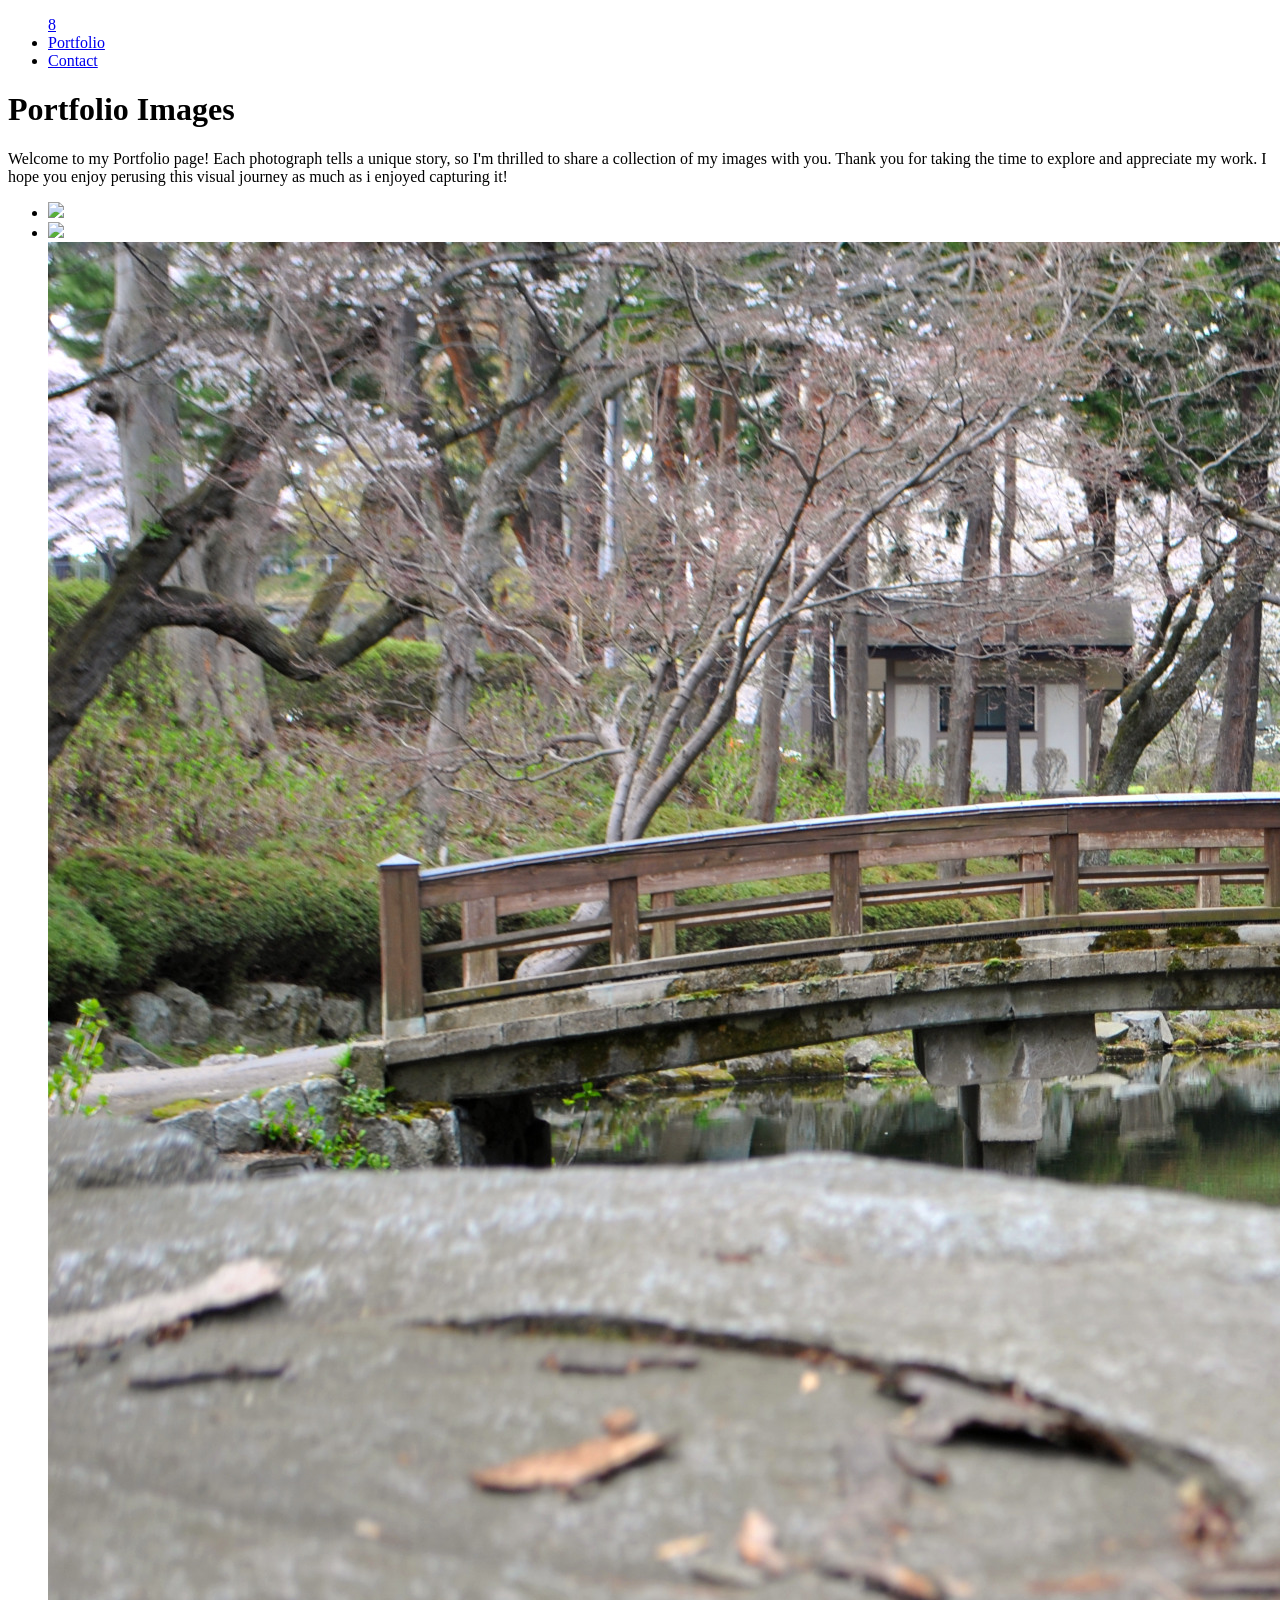
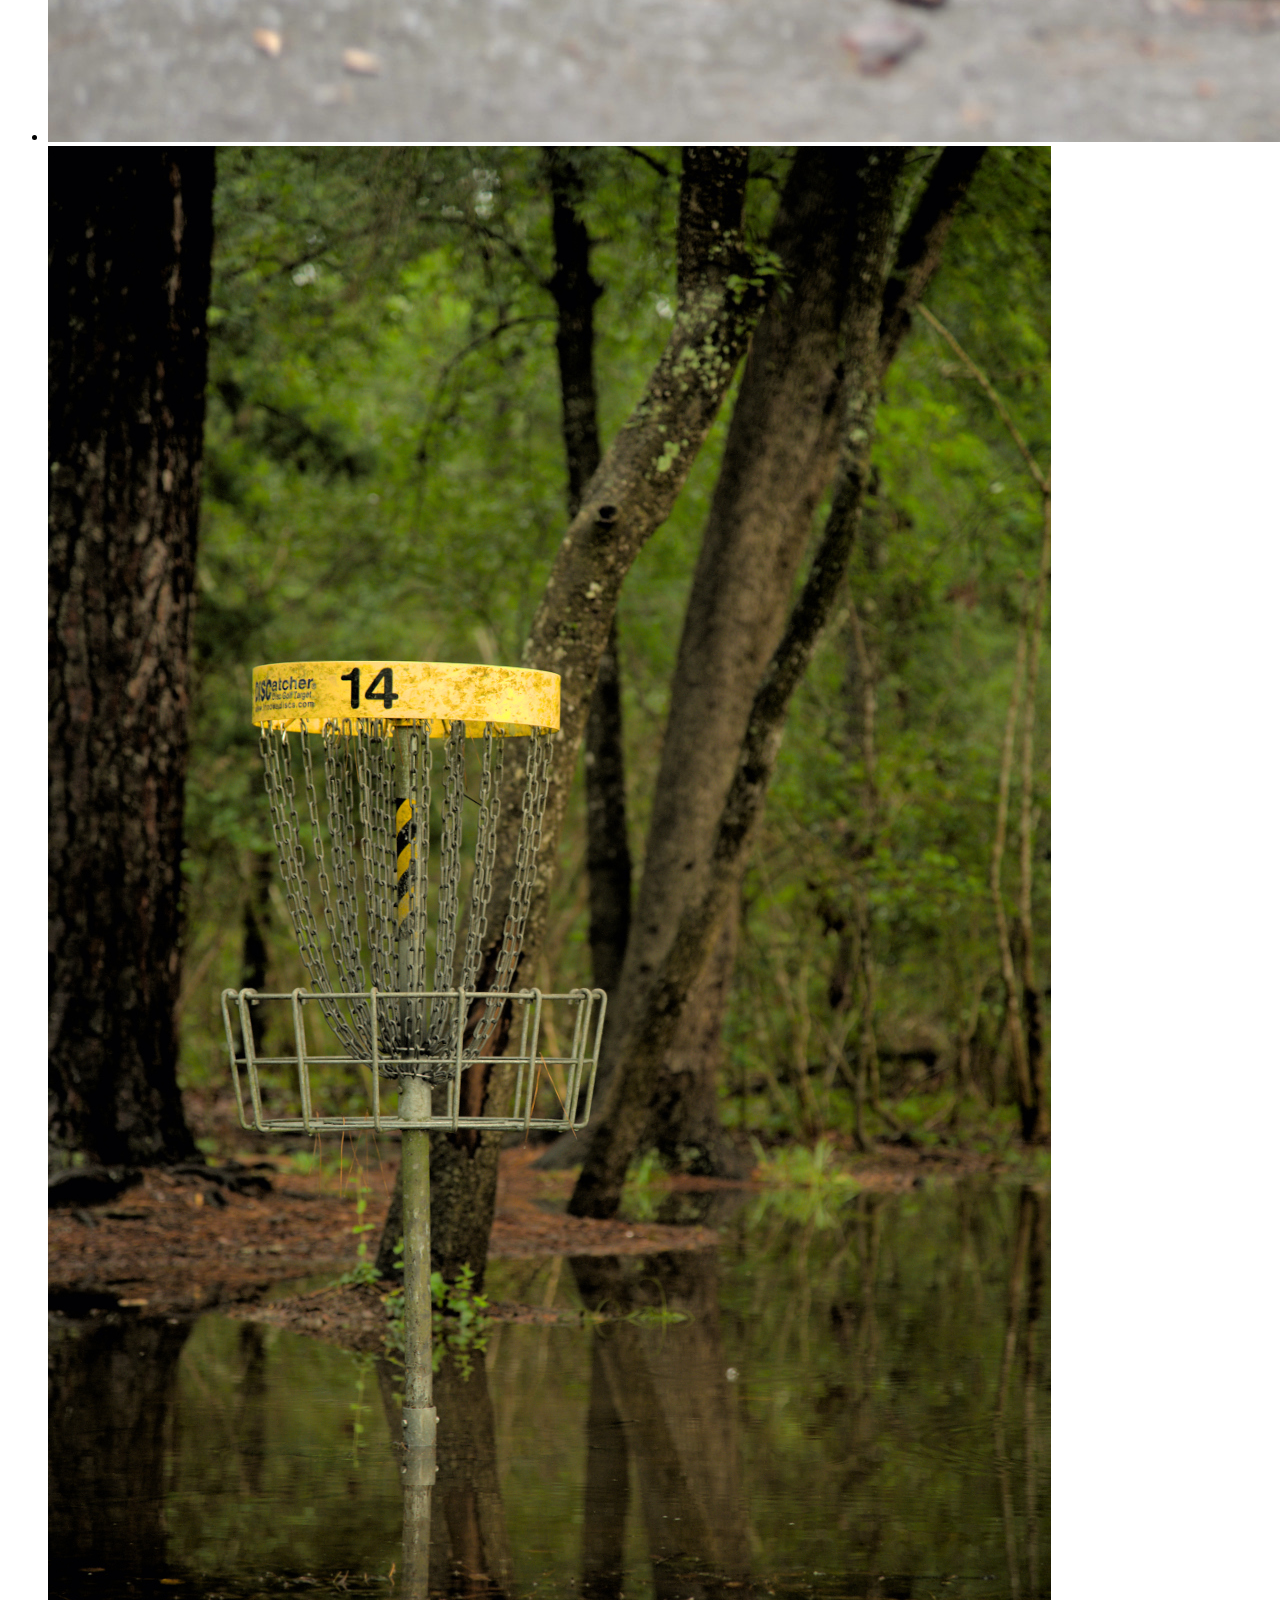
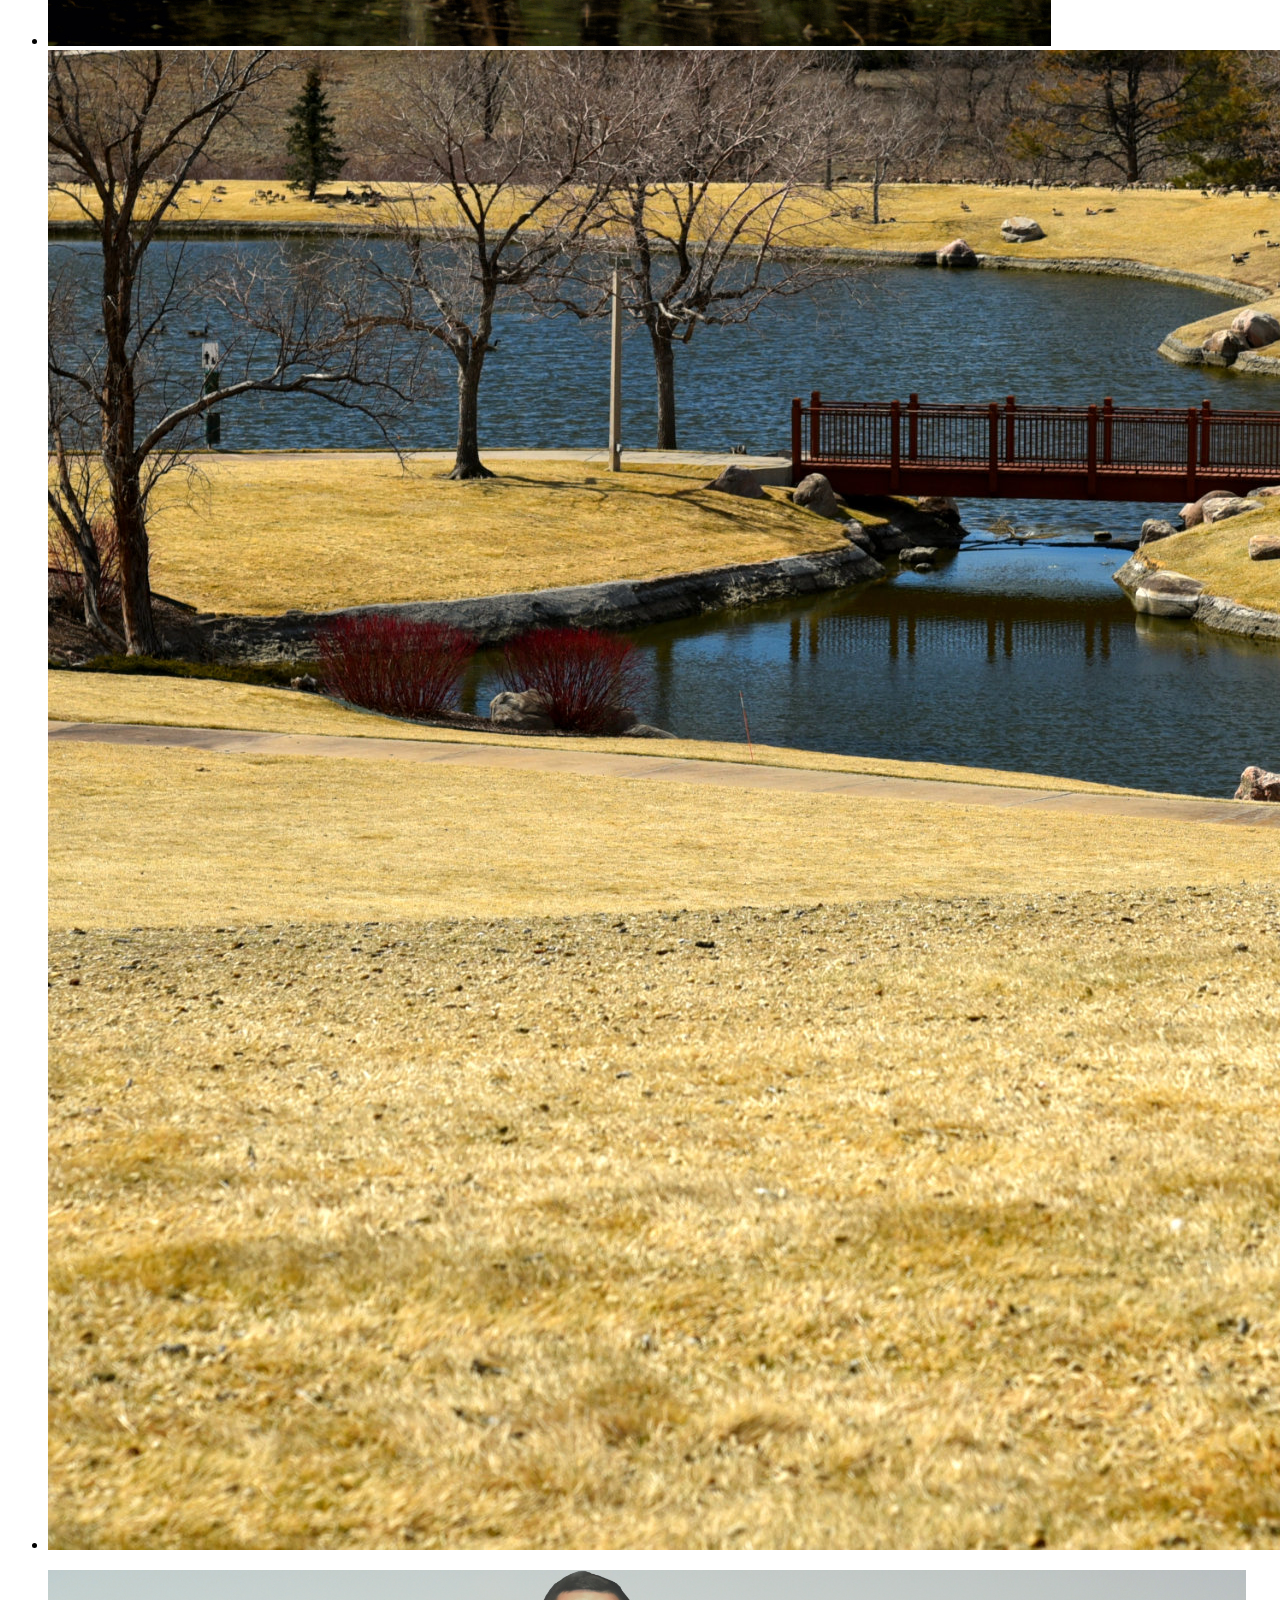
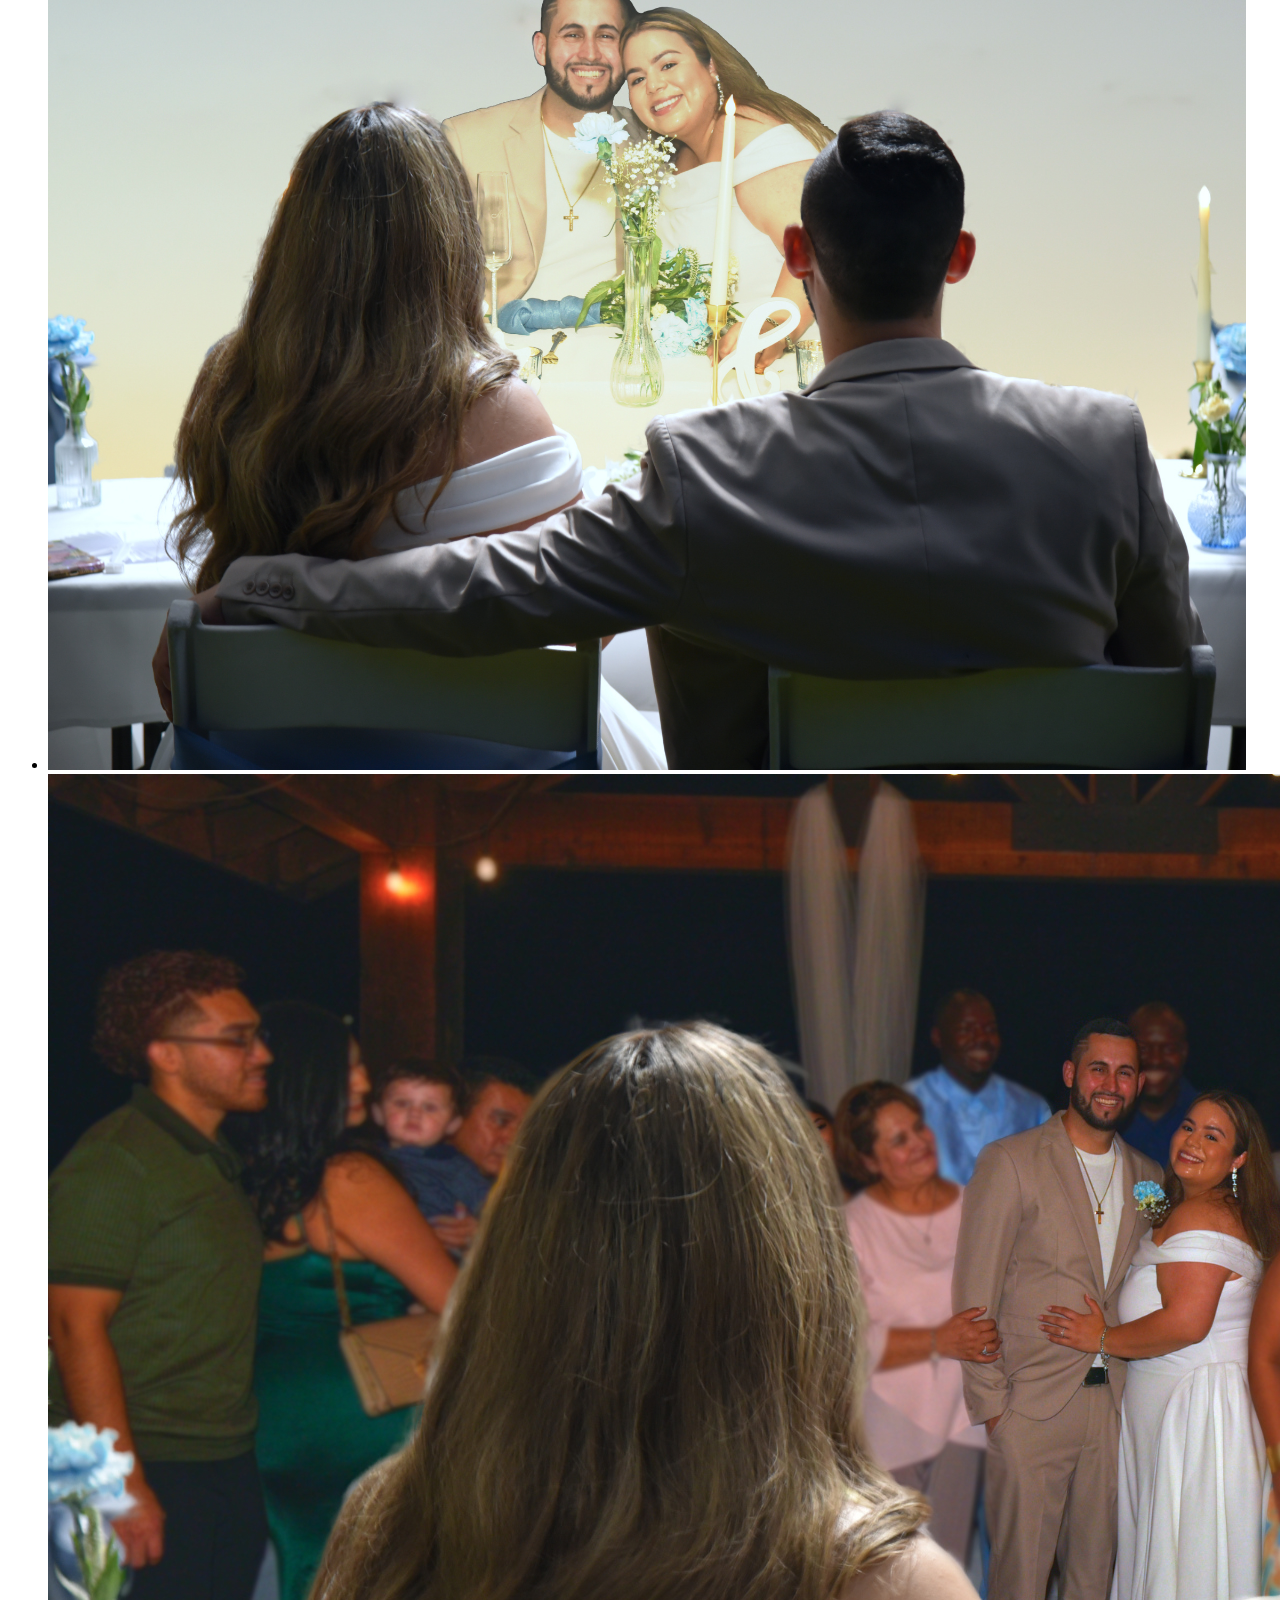
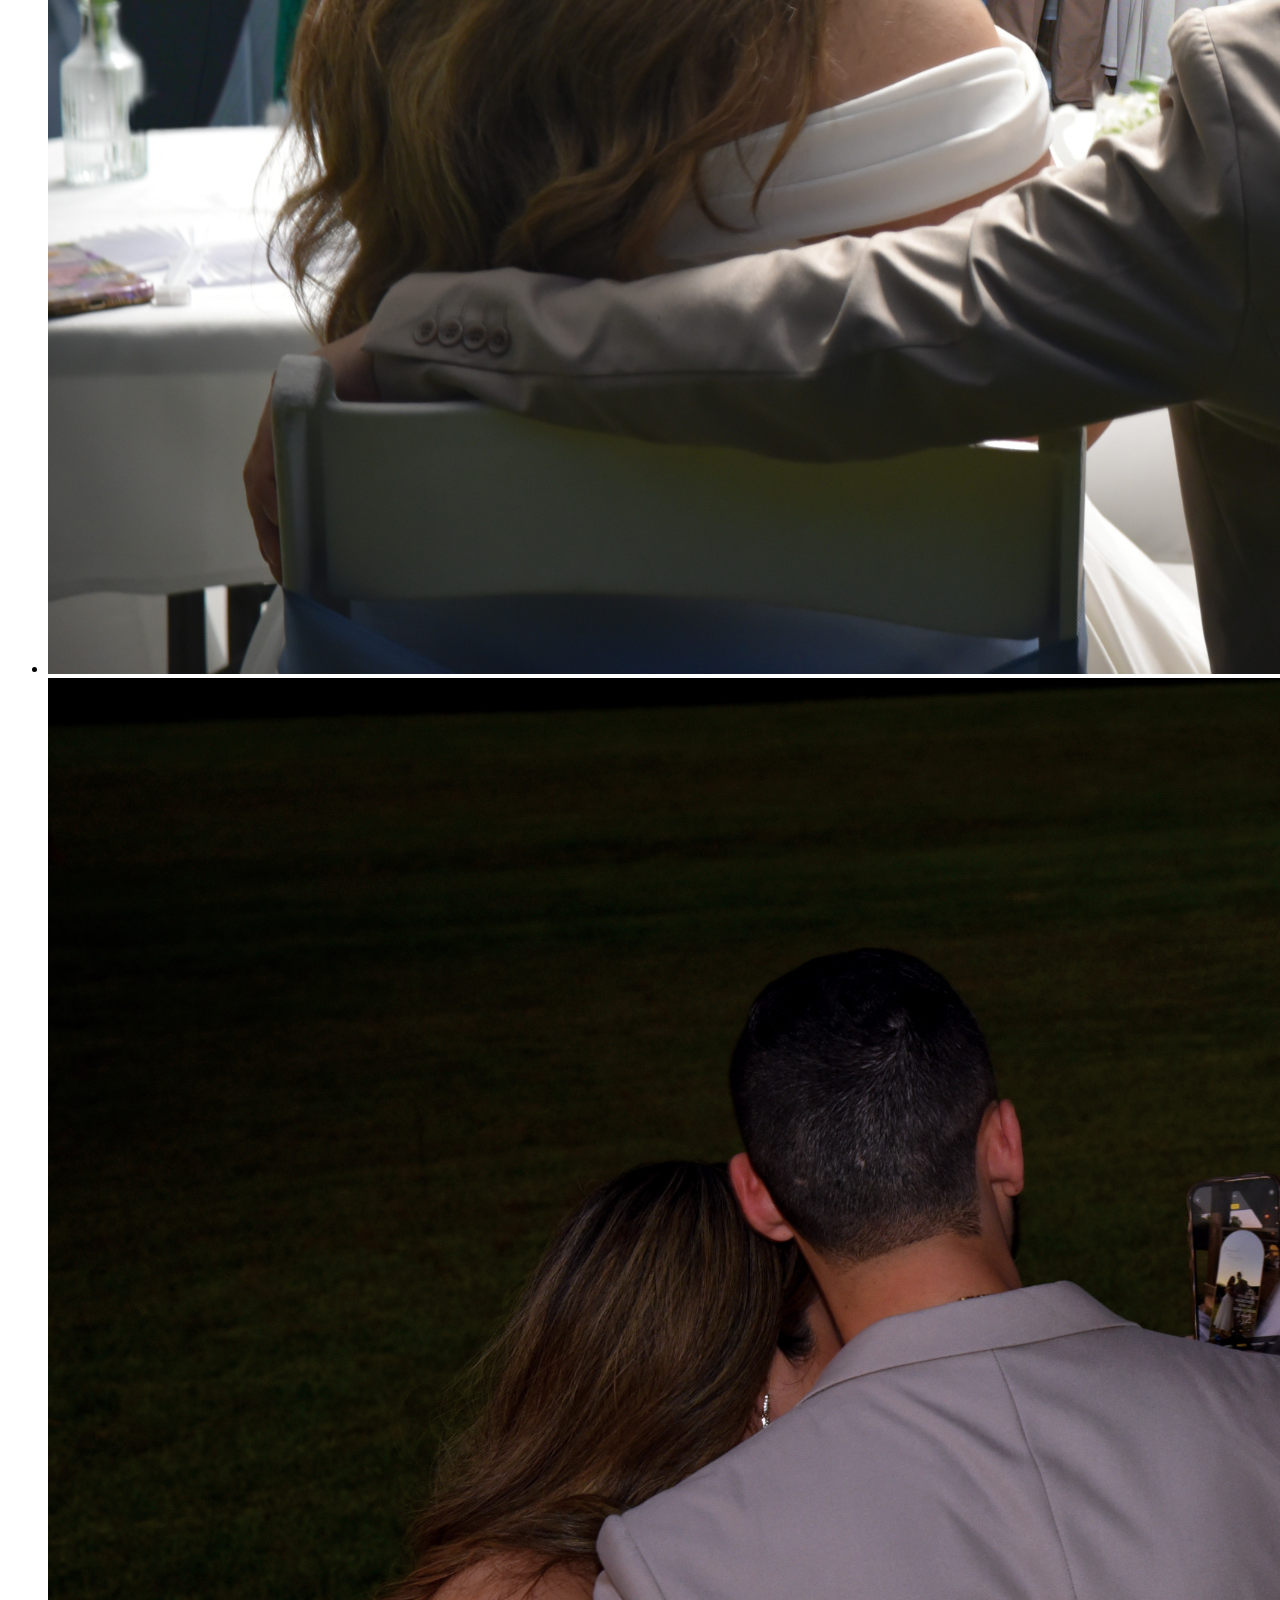
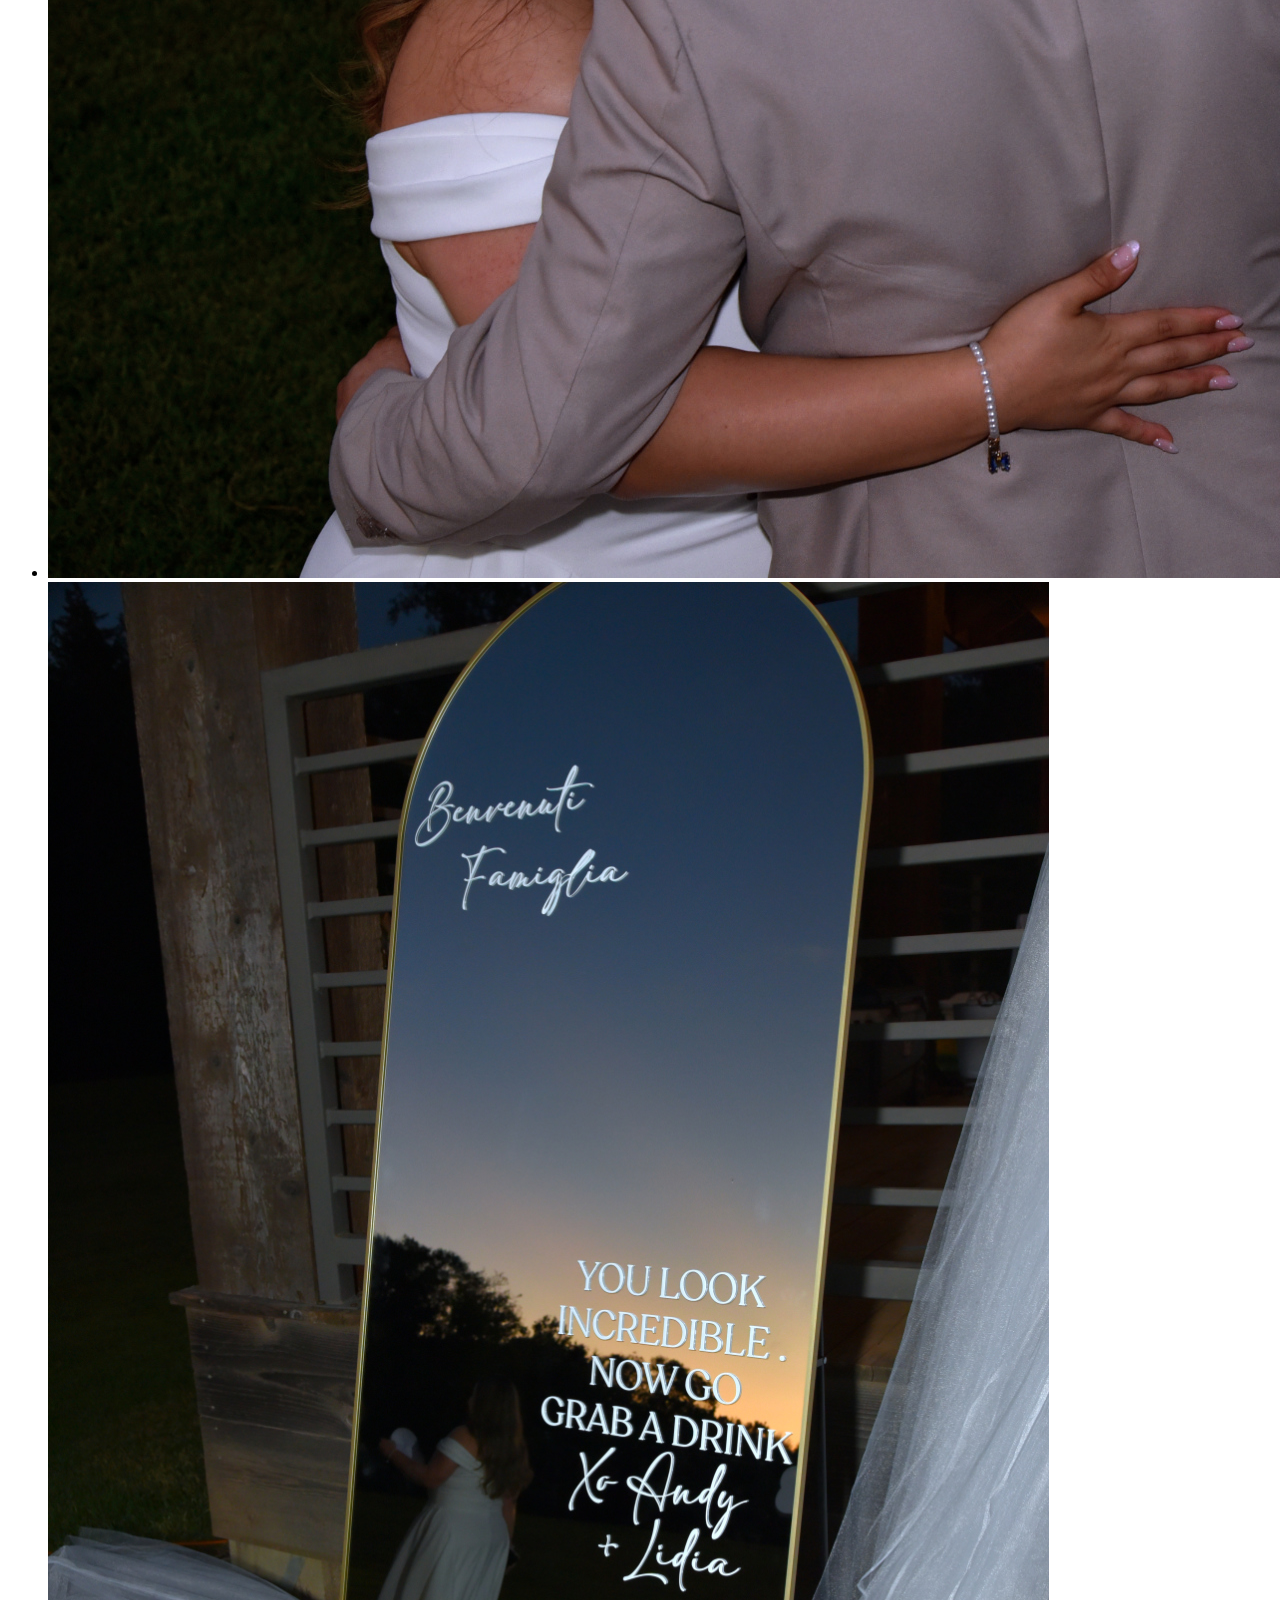
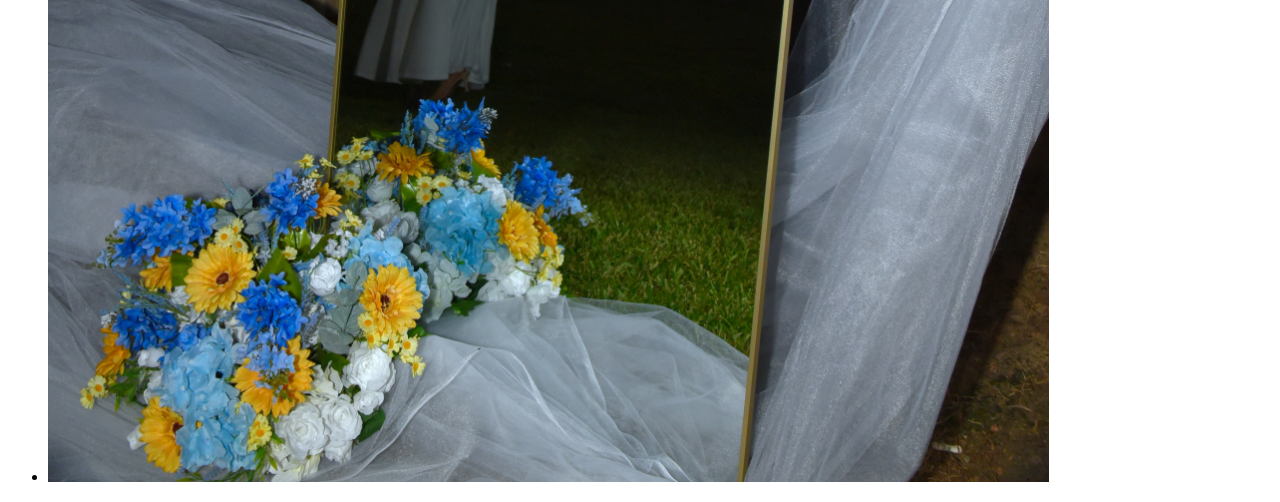
==== static/portfolio.html @ 56ef2387 "Add portfolio.html to static folder" ====
<!-- gallery page -->
<!DOCTYPE html>
<html lang="en">
<head>
  <meta charset="UTF-8">
  <meta name="viewport" content="width=device-width, initial-scale=1.0">
  <title>Document</title>
  <link href="./css/style.css" type="text/css" rel="stylesheet">
</head>
<body>
  <nav>
    <ul>
      <a id="home" href="../index.html">8</a>
      <li>
        <a href="./portfolio.html">Portfolio</a>
      </li>
      <li>
        <a href="./contact.html">Contact</a>
      </li>
    </ul>
  </nav>
  <main id="portfolio">
    <h1 class="irish-grover-regular">Portfolio Images</h1>
    <p class="blurb artifika-regular">Welcome to my Portfolio page! Each photograph tells a unique story, so I'm thrilled to share a collection of my images with you. Thank you for taking the time to explore and appreciate my work. I hope you enjoy perusing this visual journey as much as i enjoyed capturing it!</p>
    <section class="wrapper">
      <!-- nature images go here -->
      <ul class="cards">
        <li>
          <img src="../assets/2016 Grafitti Canon(Sidecar Shot).jpg" height="800px">
        </li>
        <li>
          <img src="../assets/Landscapeds (Hana).jpg" height="800px">
        </li>
        <li>
          <img src="../assets/Natural Japanese Beauty (Hashi).jpg">
        </li>
        <li>
          <img src="../assets/Park and Such (28).jpg">
        </li>
        <li>
          <img src="../assets/Water Story (CO).jpg">
        </li>
      </ul>
    </section>
    <section class="wrapper">
      <!-- wedding images go here -->
      <ul class="cards">
        <li>
          <img src="../assets/Wedding Couple Merge.jpg" height="800px">
        </li>
        <li>
          <img src="../assets/Wedding Group Merge.jpg">
        </li>
        <li>
          <img src="../assets/Wedding Mirror selfie.jpg">
        </li>
        <li>
          <img src="../assets/Wedding Mirror.jpg">
        </li>
      </ul>
    </section>
        
  </main>
</body>
</html>
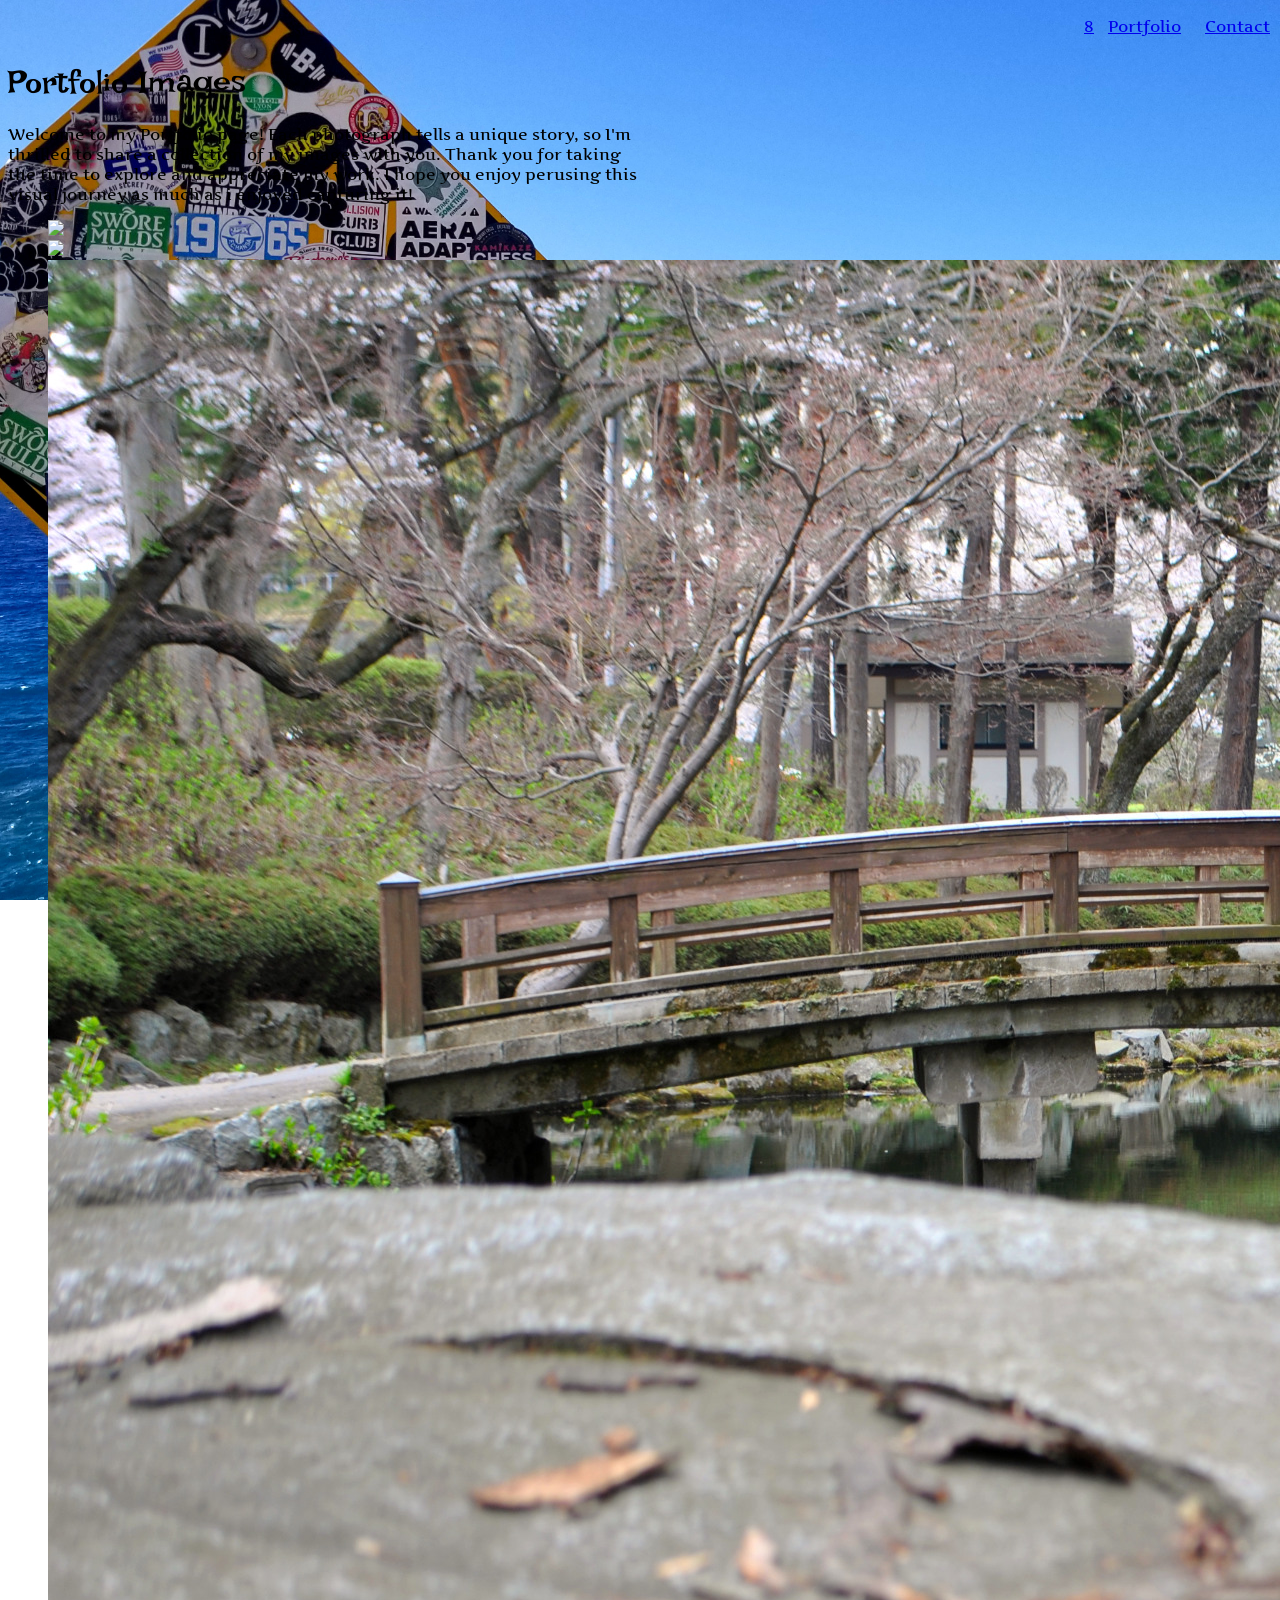
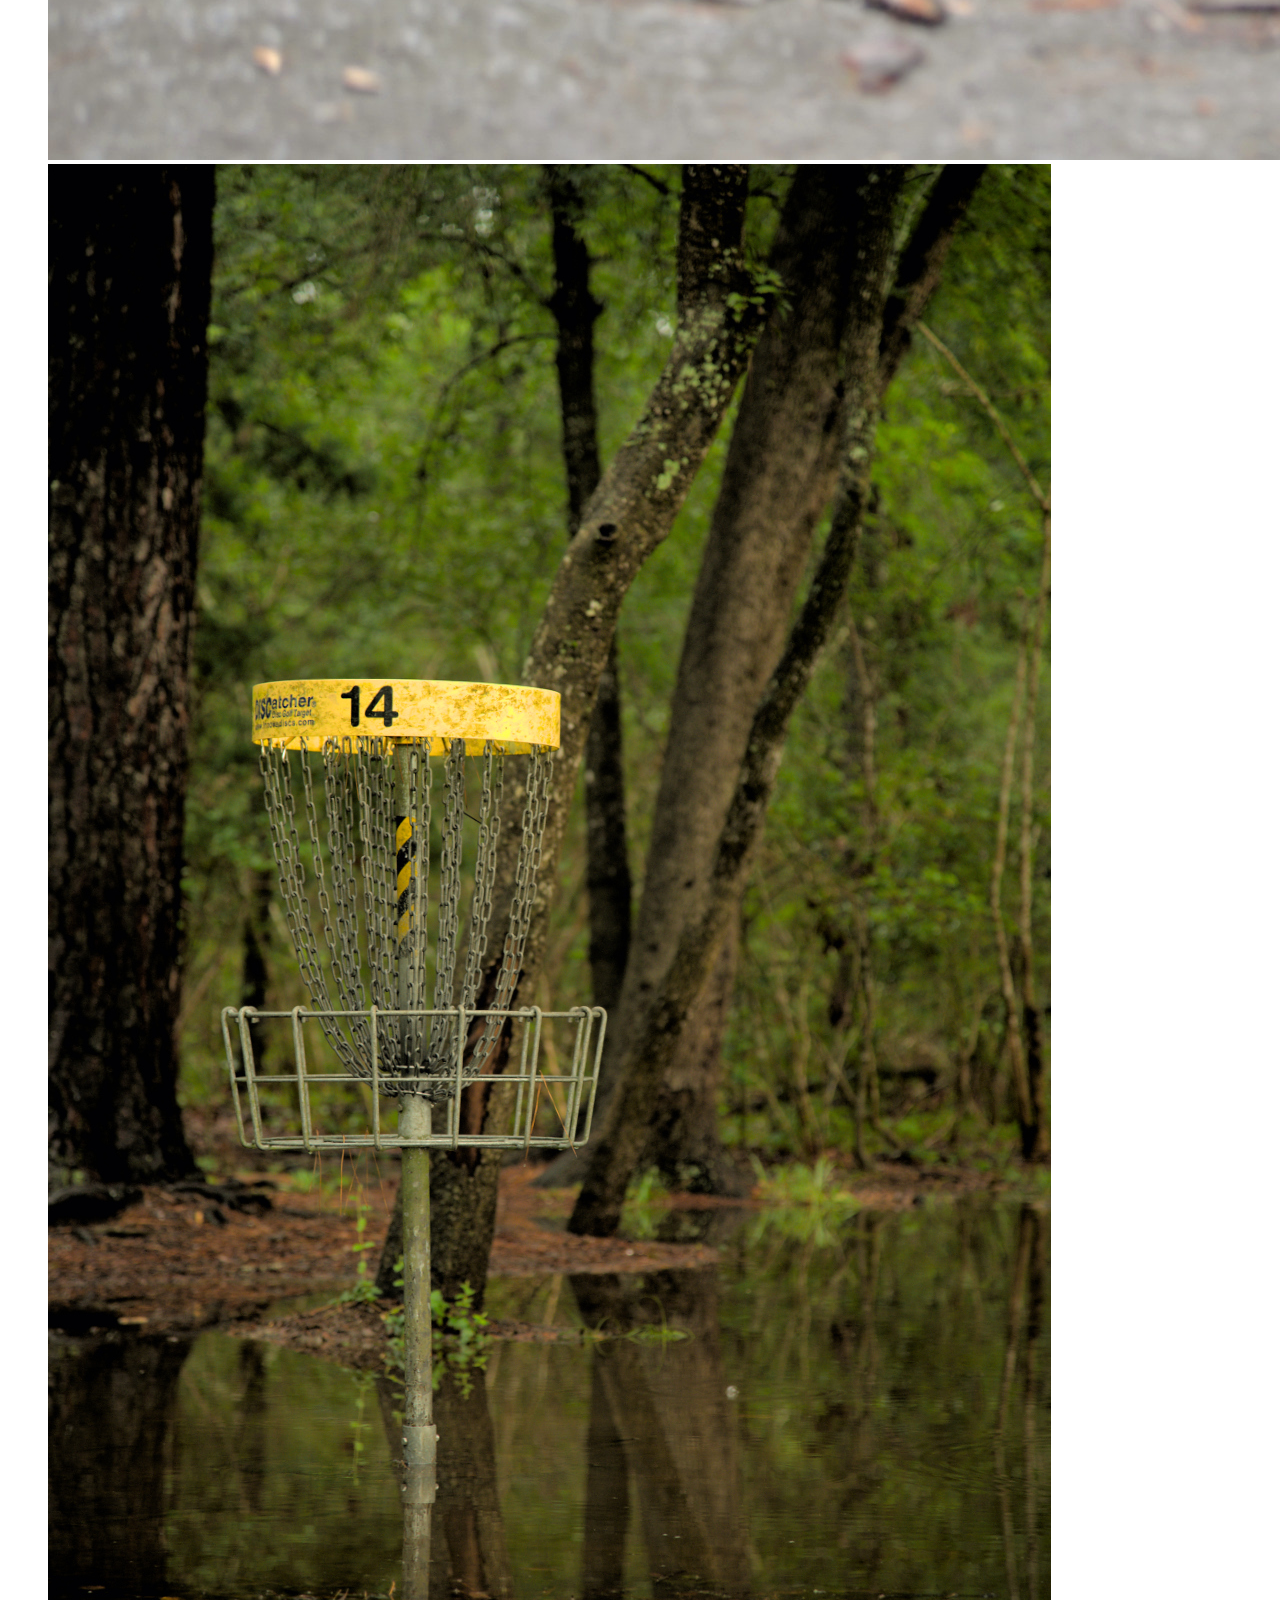
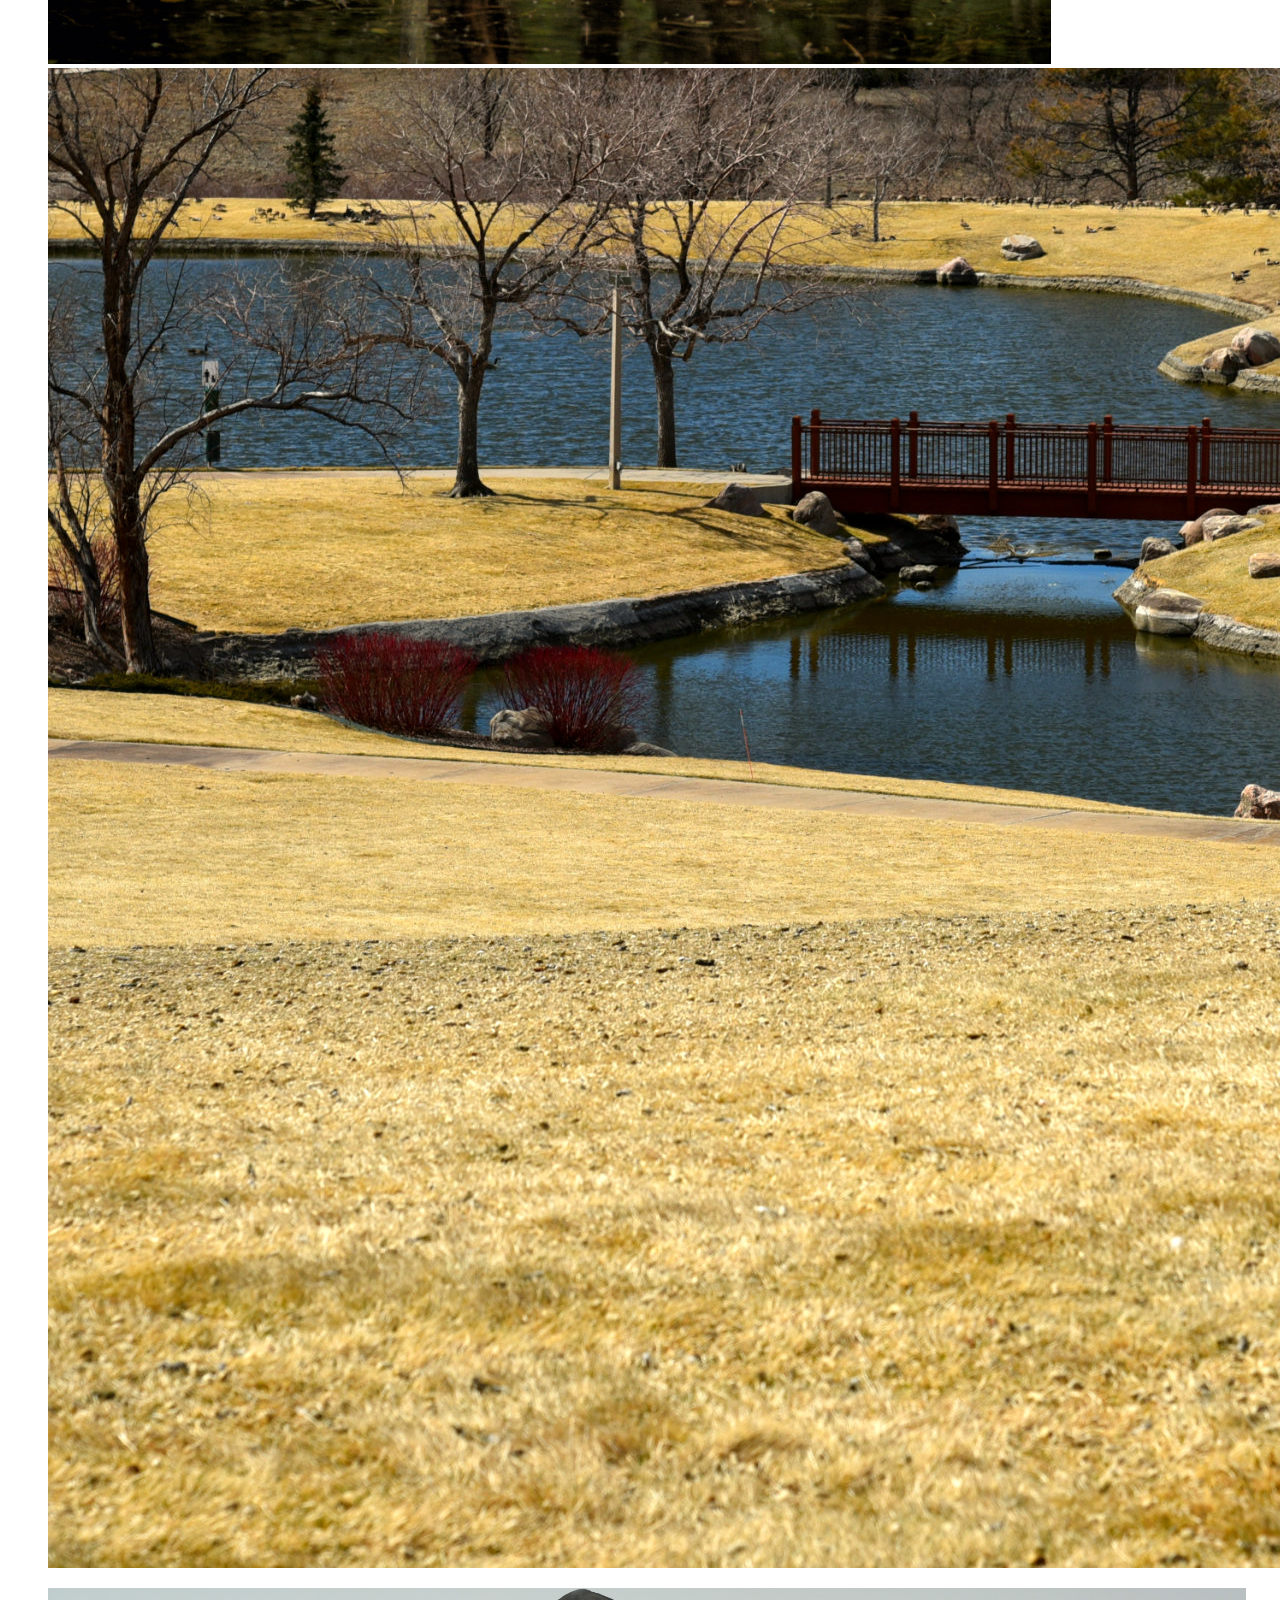
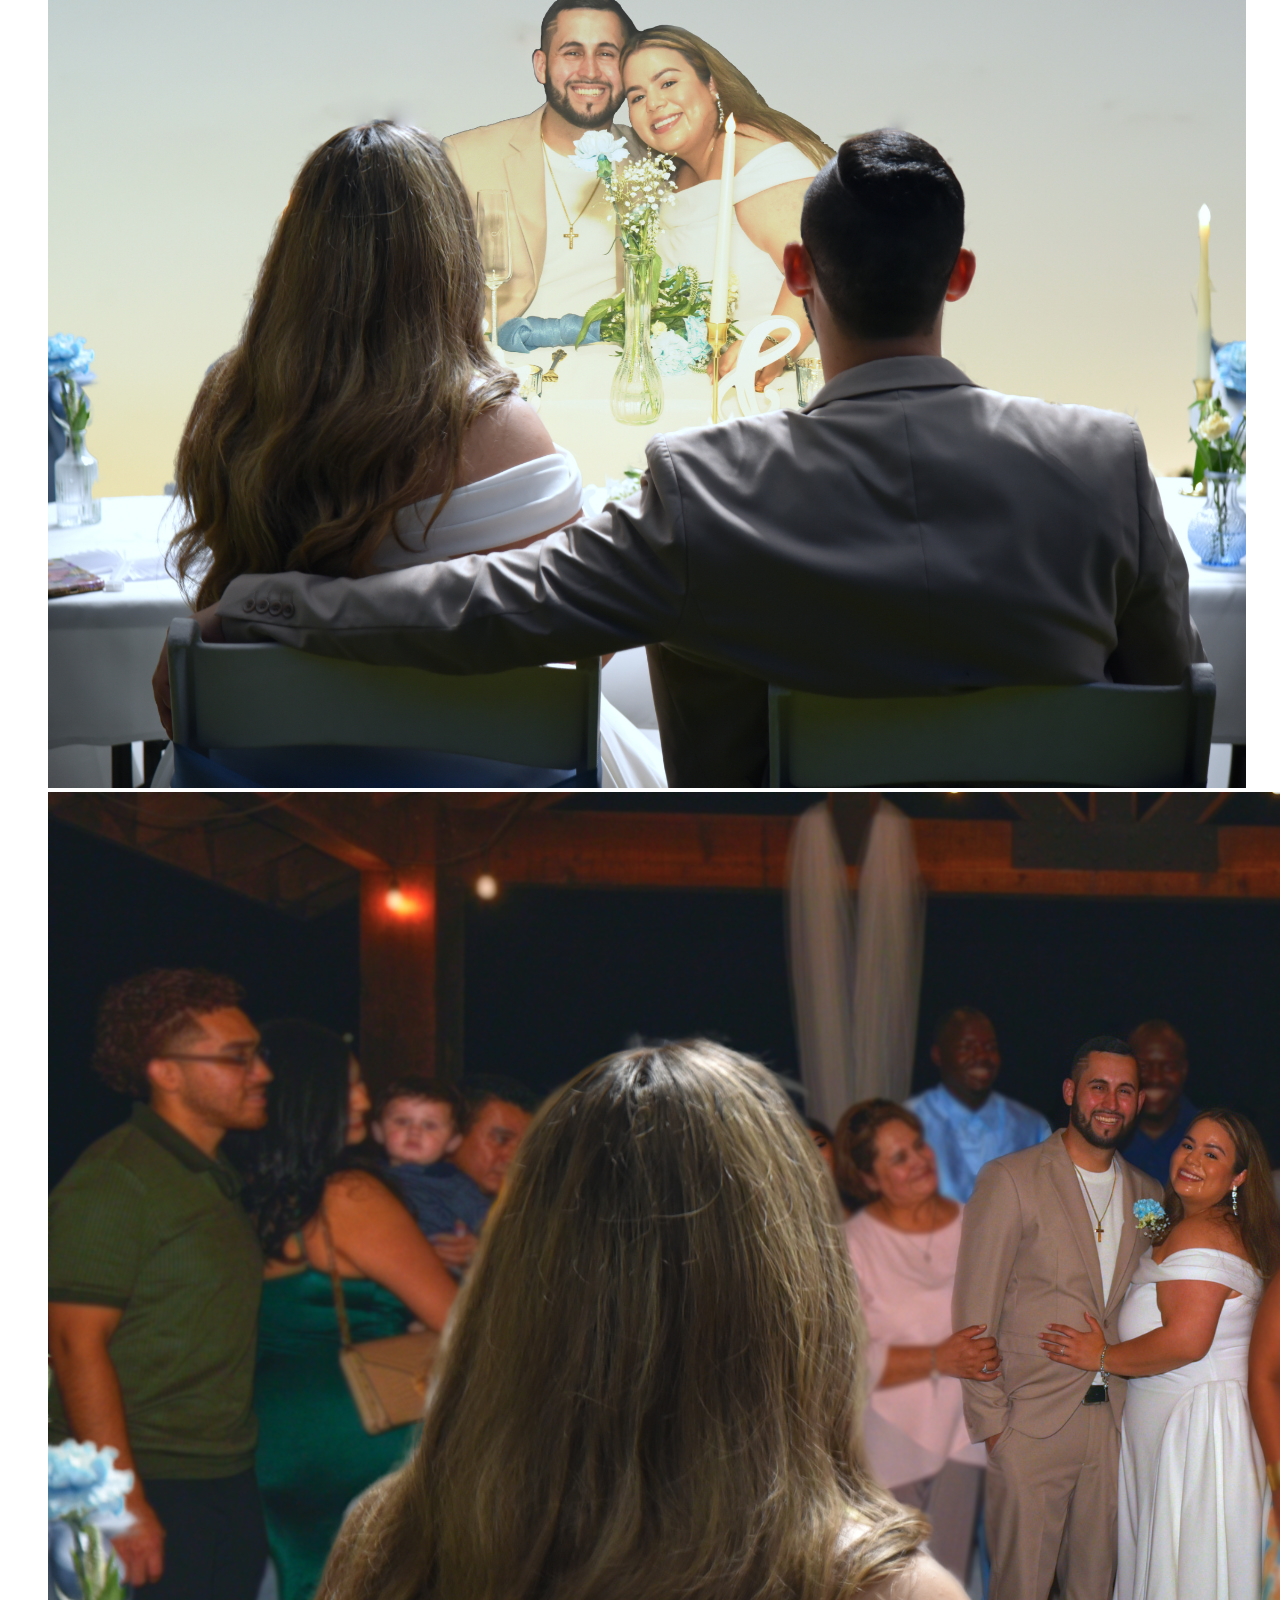
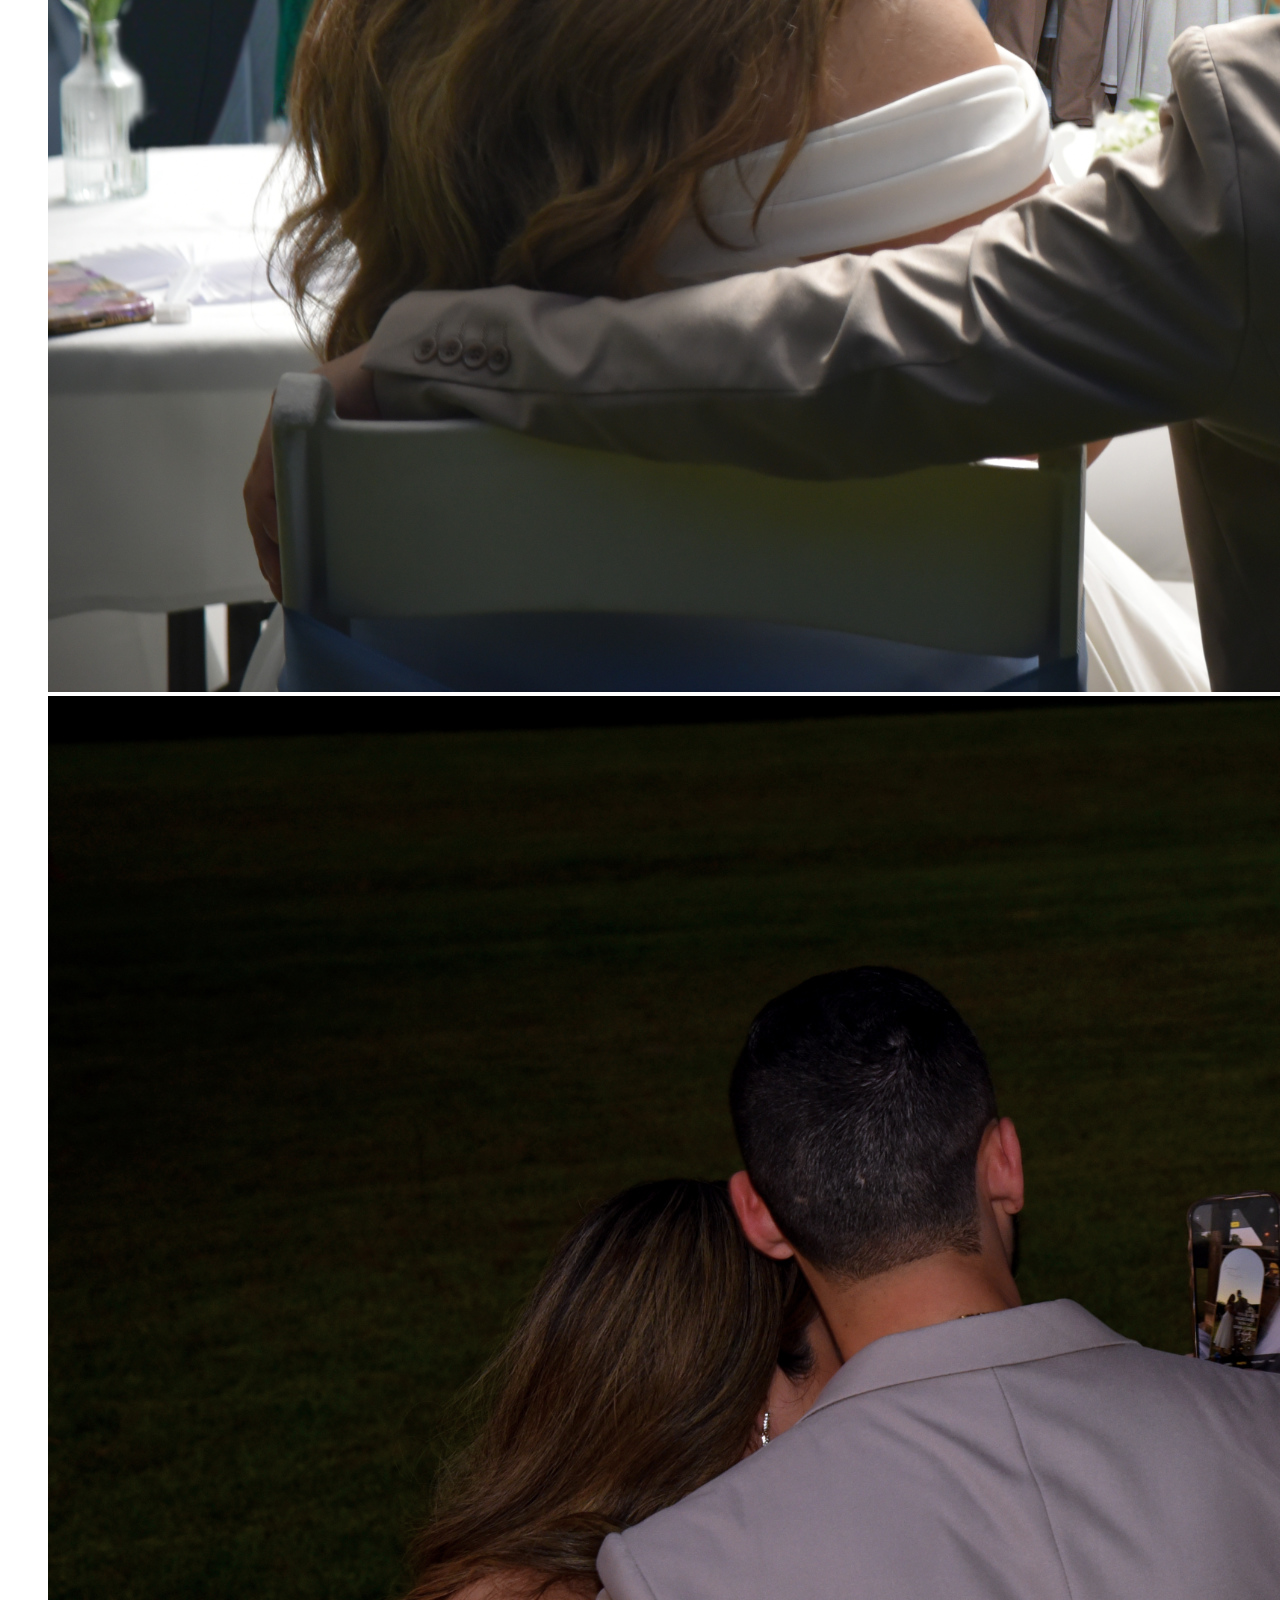
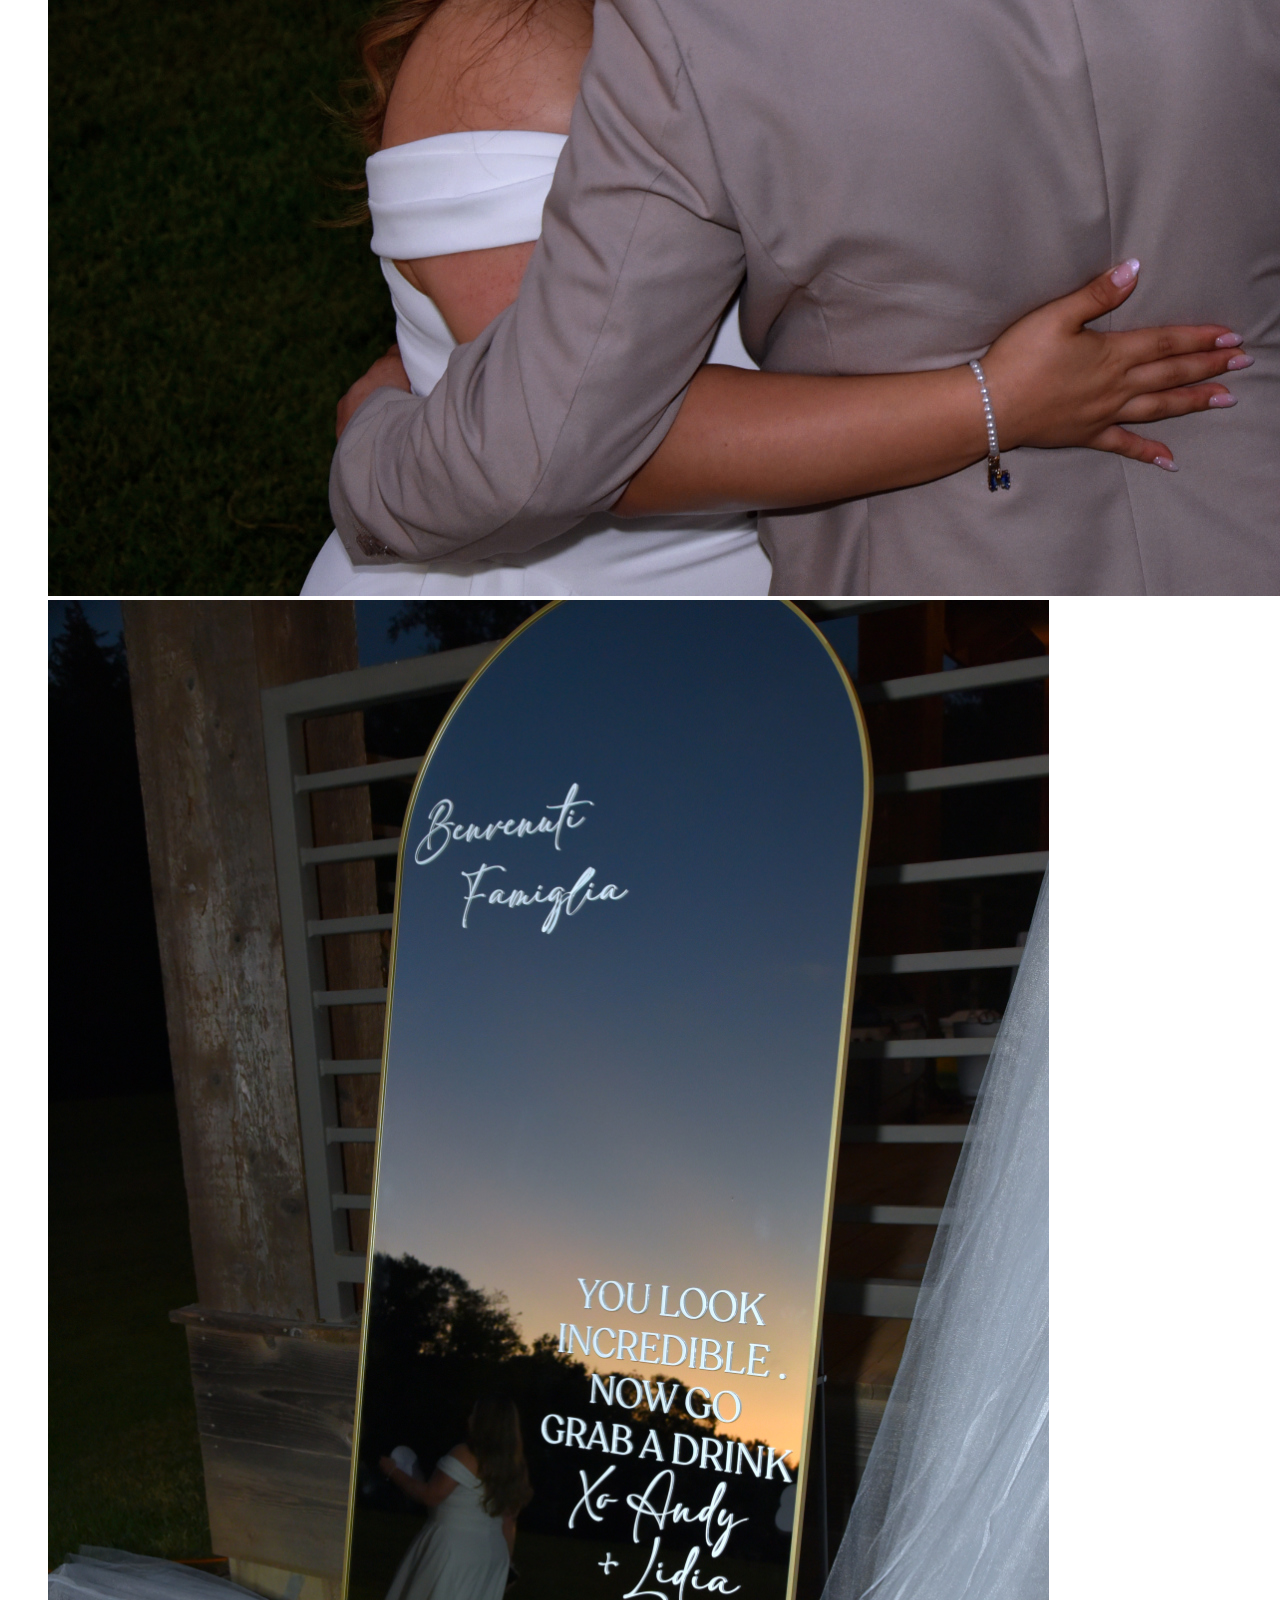
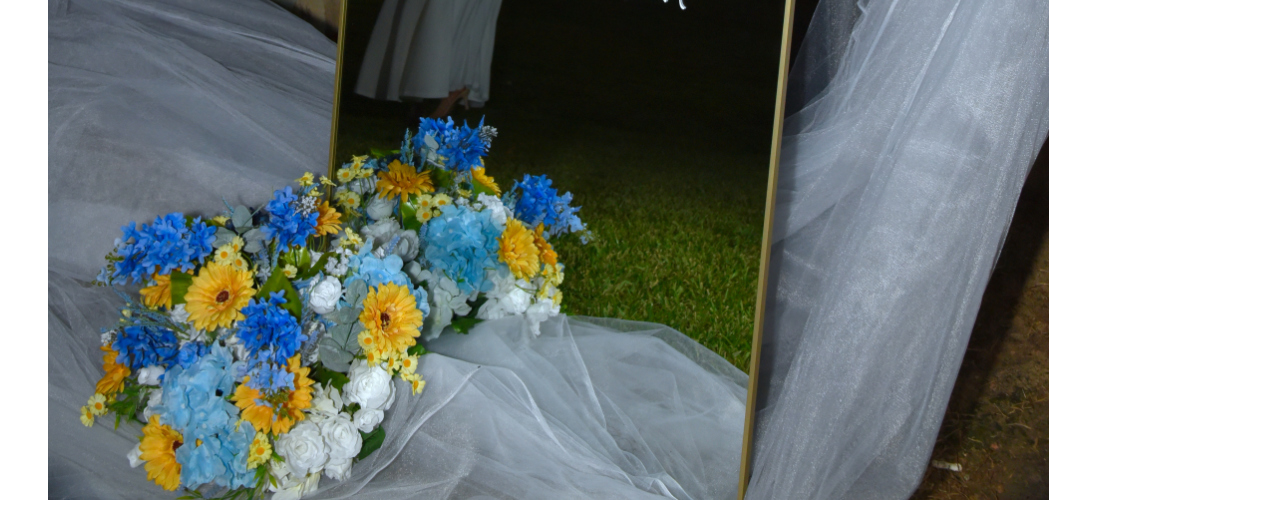
==== commit 4f35b317: "Fix CSS Link" ====
--- a/static/portfolio.html
+++ b/static/portfolio.html
@@ -5,7 +5,7 @@
   <meta charset="UTF-8">
   <meta name="viewport" content="width=device-width, initial-scale=1.0">
   <title>Document</title>
-  <link href="./css/style.css" type="text/css" rel="stylesheet">
+  <link href="../css/style.css" type="text/css" rel="stylesheet">
 </head>
 <body>
   <nav>
@@ -62,4 +62,5 @@
         
   </main>
 </body>
-</html>+
+</html>
--- a/css/style.css
+++ b/css/style.css
@@ -0,0 +1,87 @@
+@font-face {
+  font-family: "Irish Grover"; /* Reference name for the font */
+  src: url("../fonts/Irish_Grover/IrishGrover-Regular.ttf");
+  font-weight: normal;
+}
+
+@font-face {
+  font-family: "Artifika"; /* Reference name for the font */
+  src: url("../fonts/Artifika/Artifika-Regular.ttf");
+  font-weight: normal;
+}
+
+h1, .irish-grover-regular {
+  font-family: "Irish Grover", system-ui;
+  font-weight: 400;
+  font-style: bold;
+}
+
+p, ul, li, .artifika-regular {
+  font-family: "Artifika", serif;
+  font-weight: 400;
+  font-style: normal;
+}
+
+main{
+  margin-top: 5%;
+}
+
+nav {
+  width: 100%;
+  top: 0;
+  right: 0;
+  position:fixed;
+  overflow: hidden;
+  display: flex;
+  justify-content: right;
+
+}
+
+nav:hover{
+  background-color: #ffffff25;
+  backdrop-filter: blur(5px);
+  -webkit-backdrop-filter: blur(5px); /* For Safari support */
+  box-shadow: 0 3px 12px 0 rgba(31, 38, 135, 0.37);
+}
+
+nav ul{
+  list-style: none;
+}
+
+nav li{
+  display: inline-flex;
+  padding: 0px 10px;
+}
+
+html{
+  background: url("../assets/Oceansign.jpg") center fixed;
+  background-size: cover;
+  background-repeat: no-repeat; 
+}
+
+canvas{
+  border: 1px solid;
+  position: absolute;
+  bottom: 50px;
+  left: 500px;
+  cursor: help;
+}
+
+.cards ul{
+  overflow-x: scroll;
+  scroll-snap-type: x mandatory;
+  display: flex;
+}
+
+.cards li{
+  list-style: none;
+  flex: 0 0 100%;
+  scroll-snap-align: center;
+}
+
+#index-h1, #portfolio, #contact{
+  width: 50%;
+  justify-self: right;
+  
+}
+
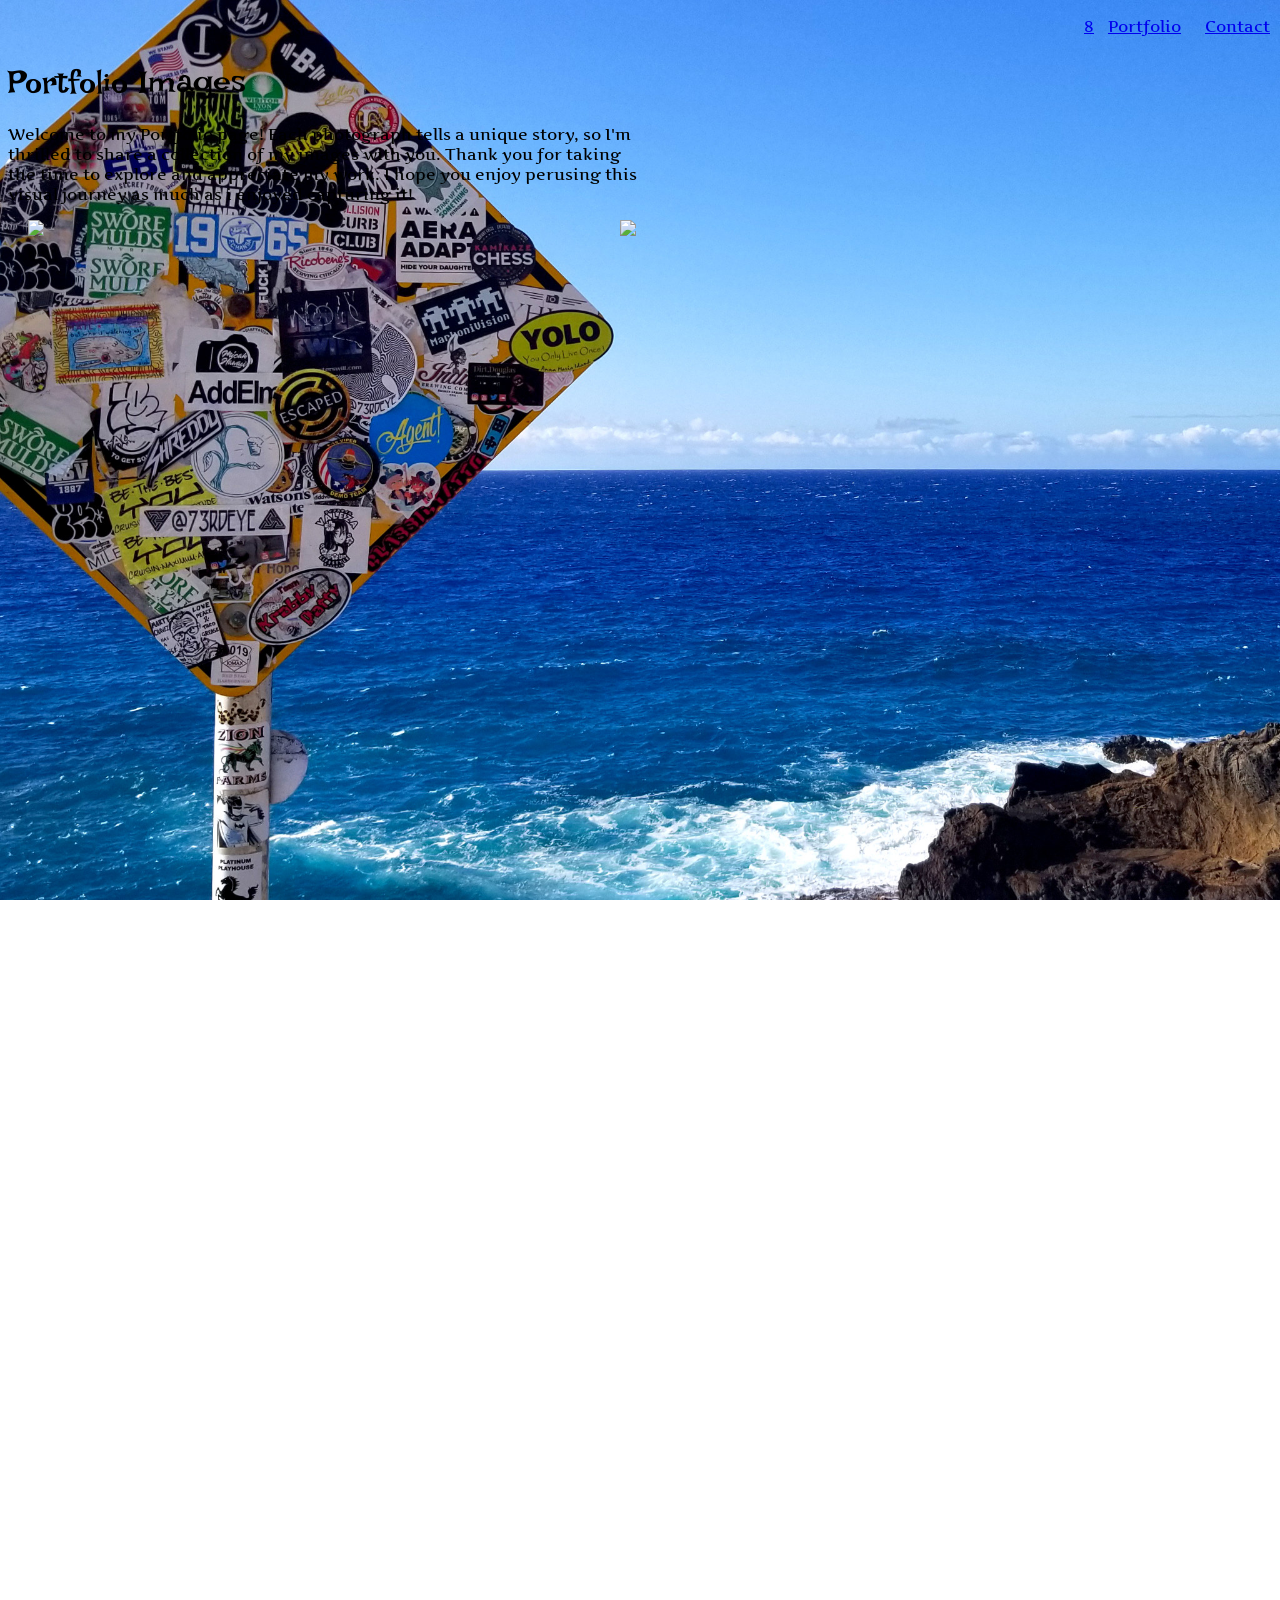
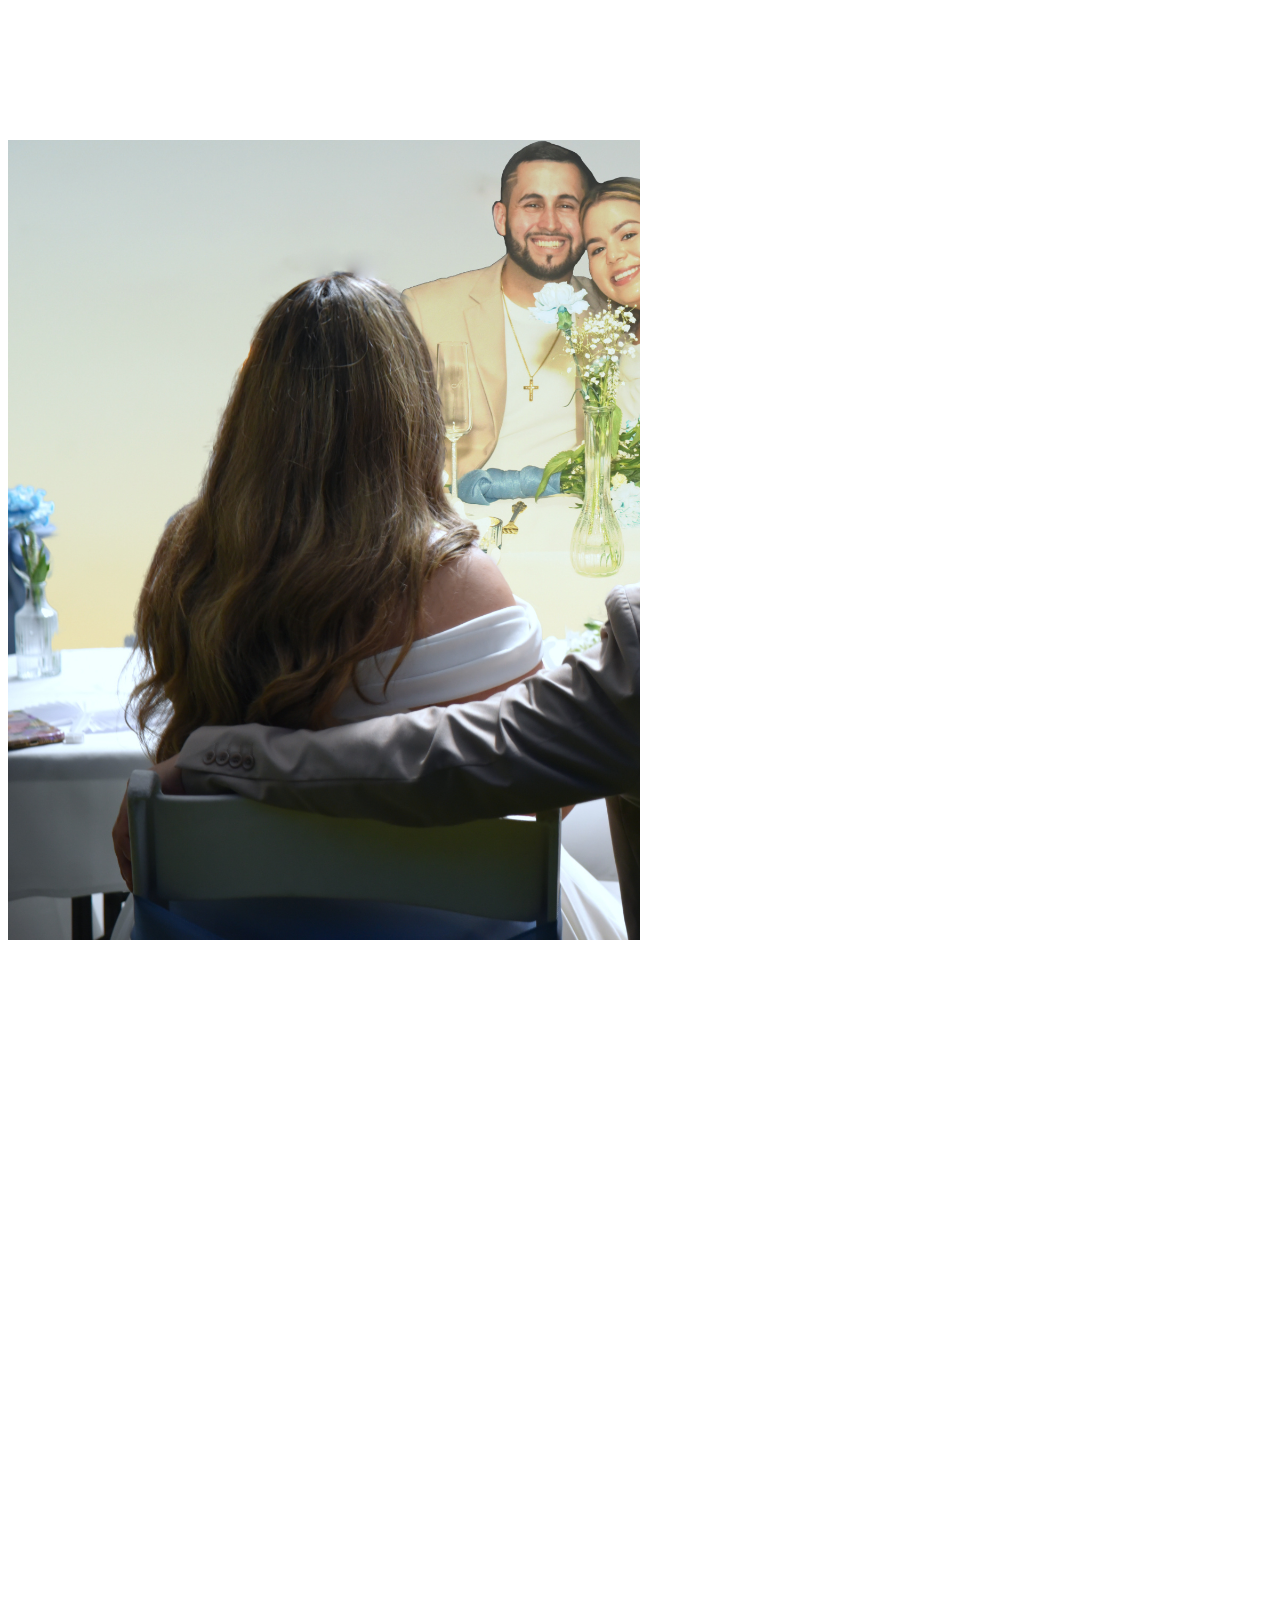
==== commit f1c5f847: "Fix HTML image file name" ====
--- a/static/portfolio.html
+++ b/static/portfolio.html
@@ -26,7 +26,7 @@
       <!-- nature images go here -->
       <ul class="cards">
         <li>
-          <img src="../assets/2016 Grafitti Canon(Sidecar Shot).jpg" height="800px">
+          <img src="../assets/2016 Grafitti Canon (Sidecar Shot).jpg" height="800px">
         </li>
         <li>
           <img src="../assets/Landscapeds (Hana).jpg" height="800px">
@@ -64,3 +64,4 @@
 </body>
 
 </html>
+
--- a/css/style.css
+++ b/css/style.css
@@ -67,7 +67,7 @@
   cursor: help;
 }
 
-.cards ul{
+.cards{
   overflow-x: scroll;
   scroll-snap-type: x mandatory;
   display: flex;
@@ -85,3 +85,4 @@
   
 }
 
+
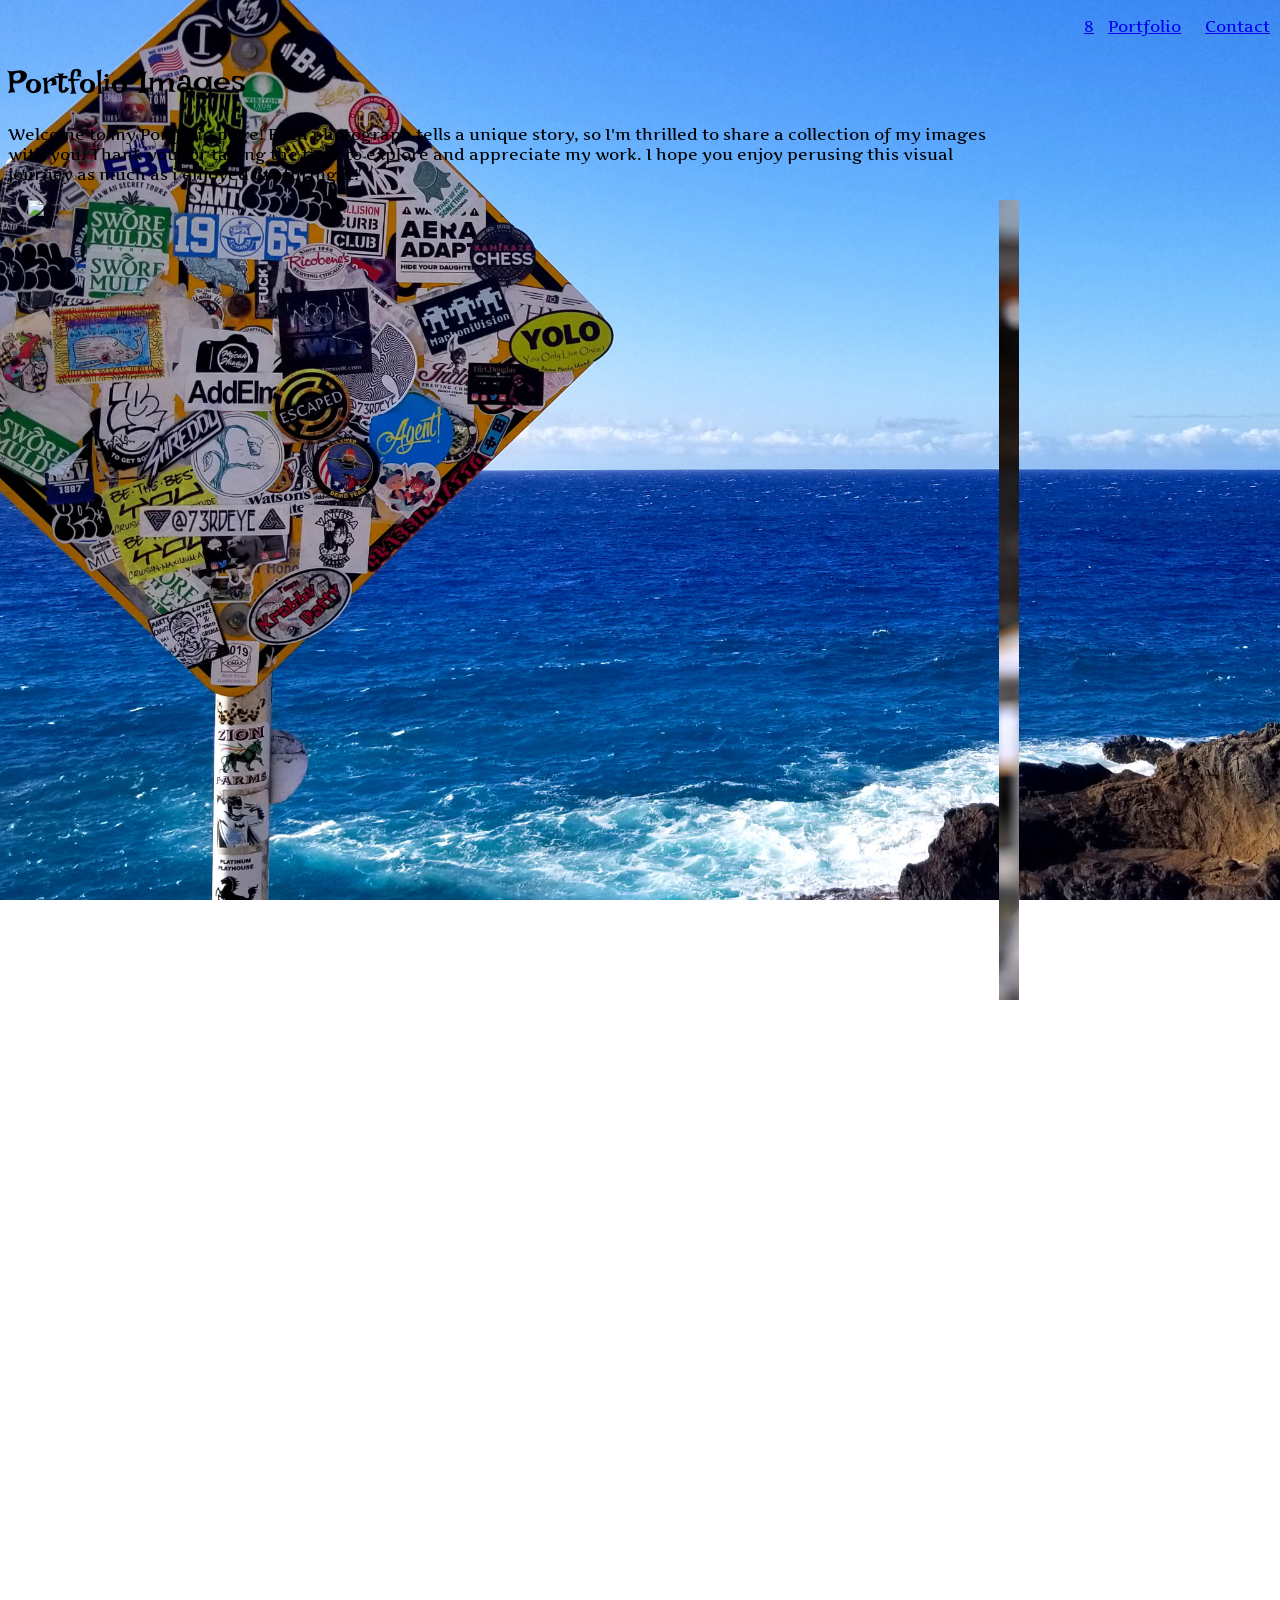
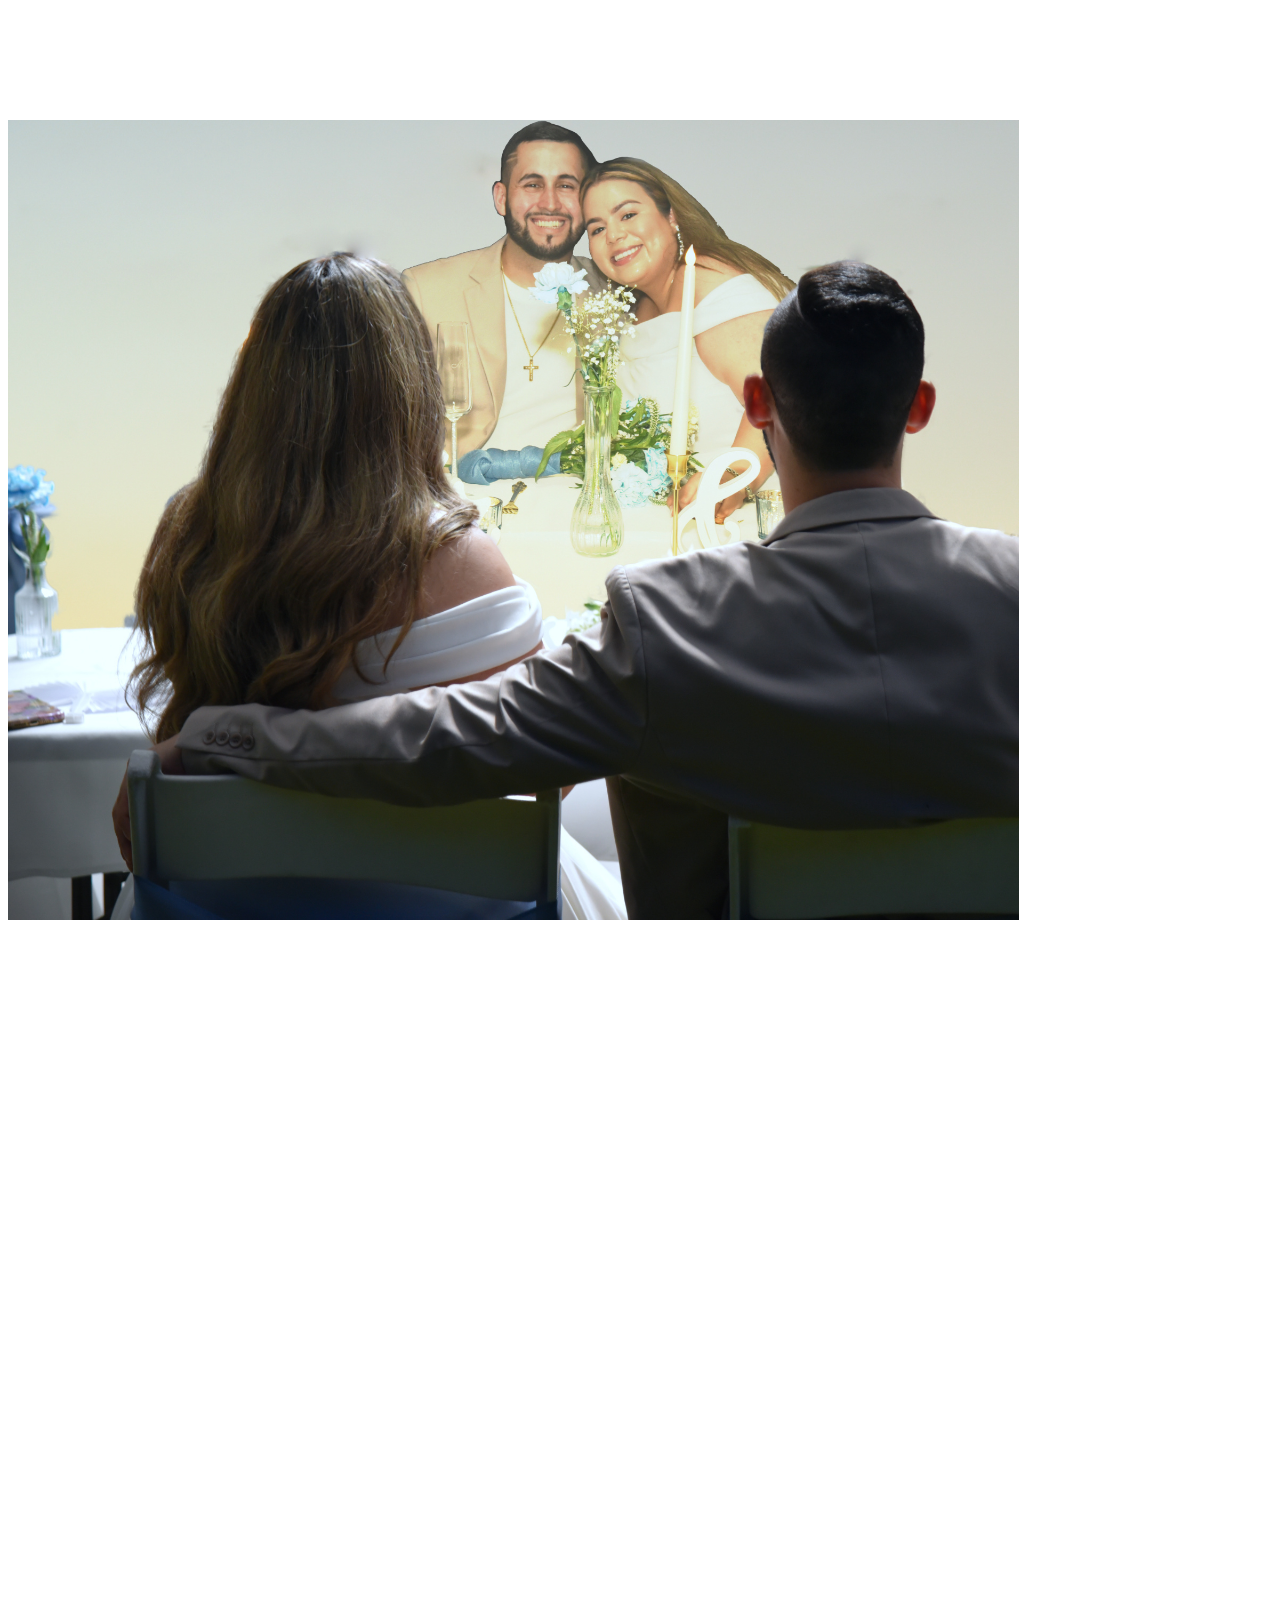
==== commit 6287771b: "Fix HTML image file names" ====
--- a/static/portfolio.html
+++ b/static/portfolio.html
@@ -29,7 +29,7 @@
           <img src="../assets/2016 Grafitti Canon (Sidecar Shot).jpg" height="800px">
         </li>
         <li>
-          <img src="../assets/Landscapeds (Hana).jpg" height="800px">
+          <img src="../assets/Landscapes (Hana).jpg" height="800px">
         </li>
         <li>
           <img src="../assets/Natural Japanese Beauty (Hashi).jpg">
@@ -65,3 +65,4 @@
 
 </html>
 
+
--- a/css/style.css
+++ b/css/style.css
@@ -79,10 +79,16 @@
   scroll-snap-align: center;
 }
 
-#index-h1, #portfolio, #contact{
+#index-h1, #contact{
   width: 50%;
   justify-self: right;
   
 }
 
+#portfolio{
+  width: 80%;
+  justify-self: right;
+}
 
+
+
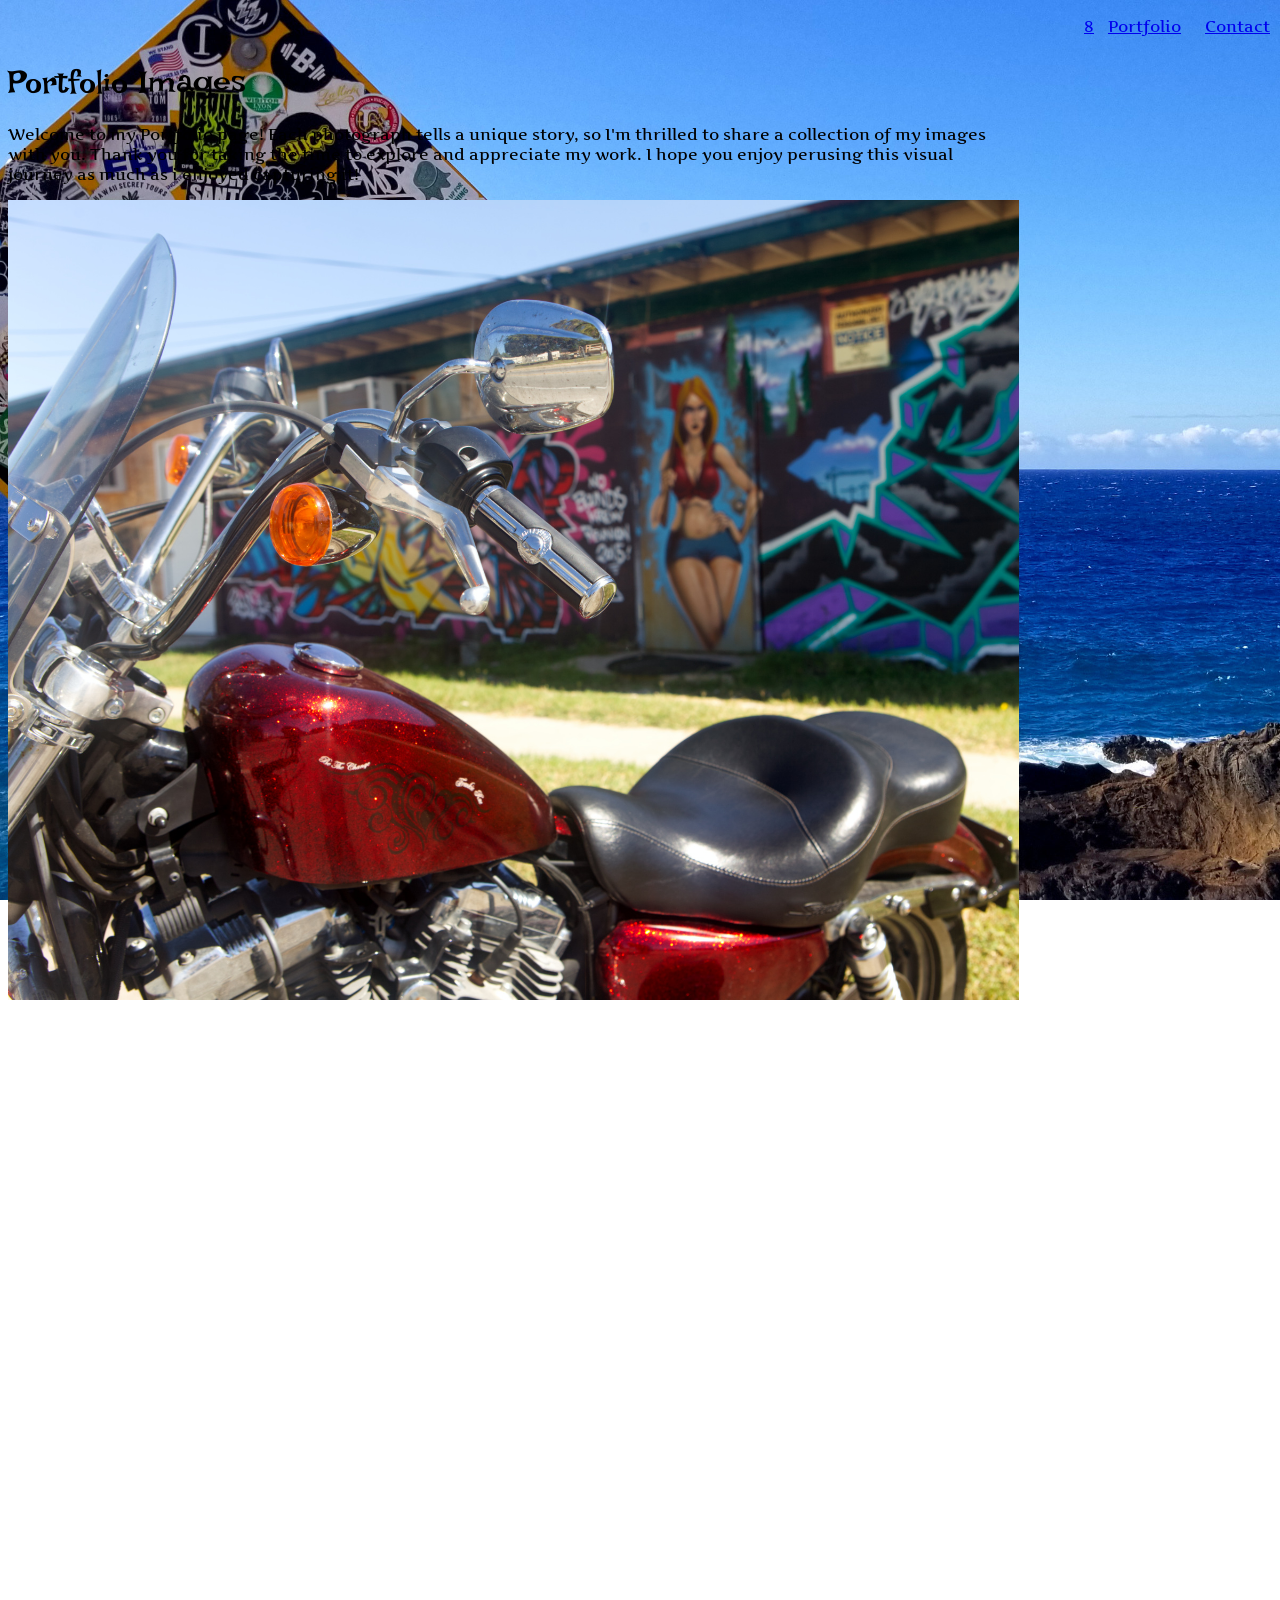
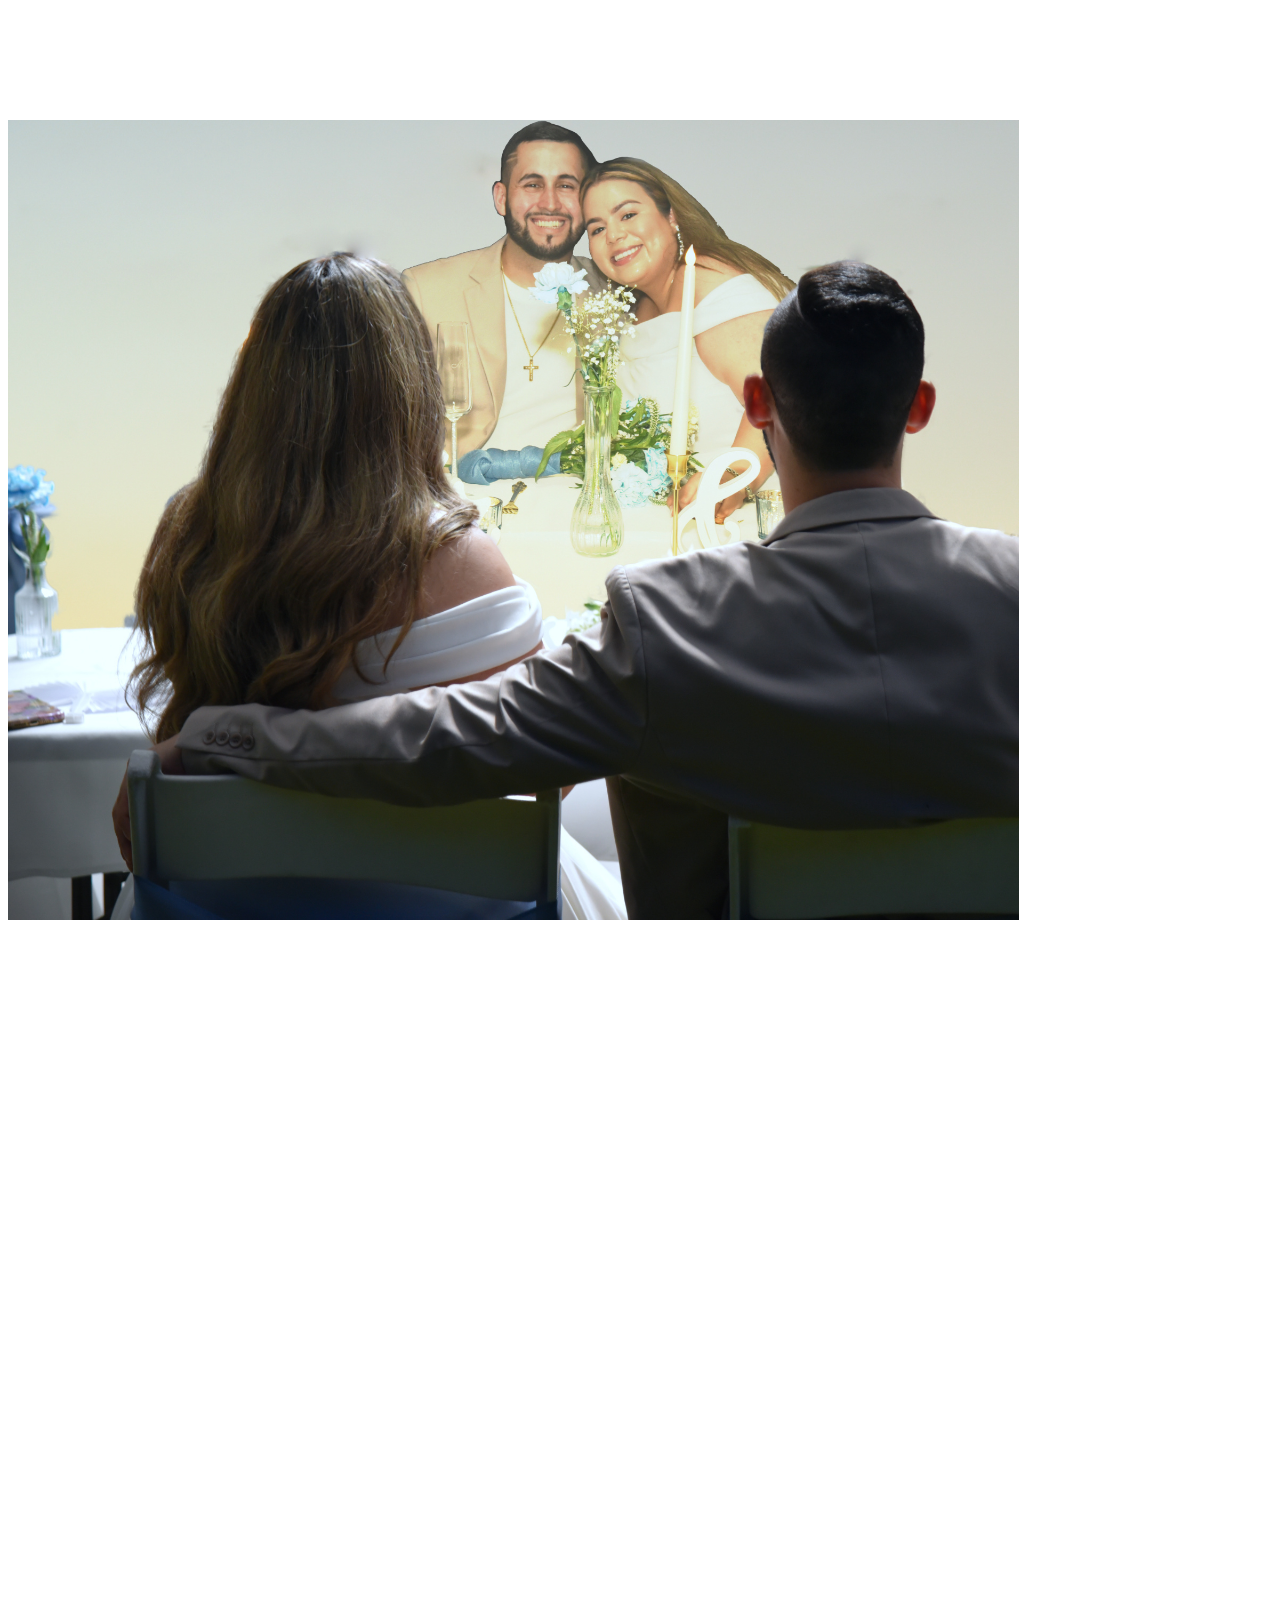
==== commit f1b2cdcf: "Update image paths" ====
--- a/static/portfolio.html
+++ b/static/portfolio.html
@@ -26,7 +26,7 @@
       <!-- nature images go here -->
       <ul class="cards">
         <li>
-          <img src="../assets/2016 Grafitti Canon (Sidecar Shot).jpg" height="800px">
+          <img src="../assets/2016 Grafitti Canon  (Sidecar Shot).jpg" height="800px">
         </li>
         <li>
           <img src="../assets/Landscapes (Hana).jpg" height="800px">
@@ -66,3 +66,4 @@
 </html>
 
 
+
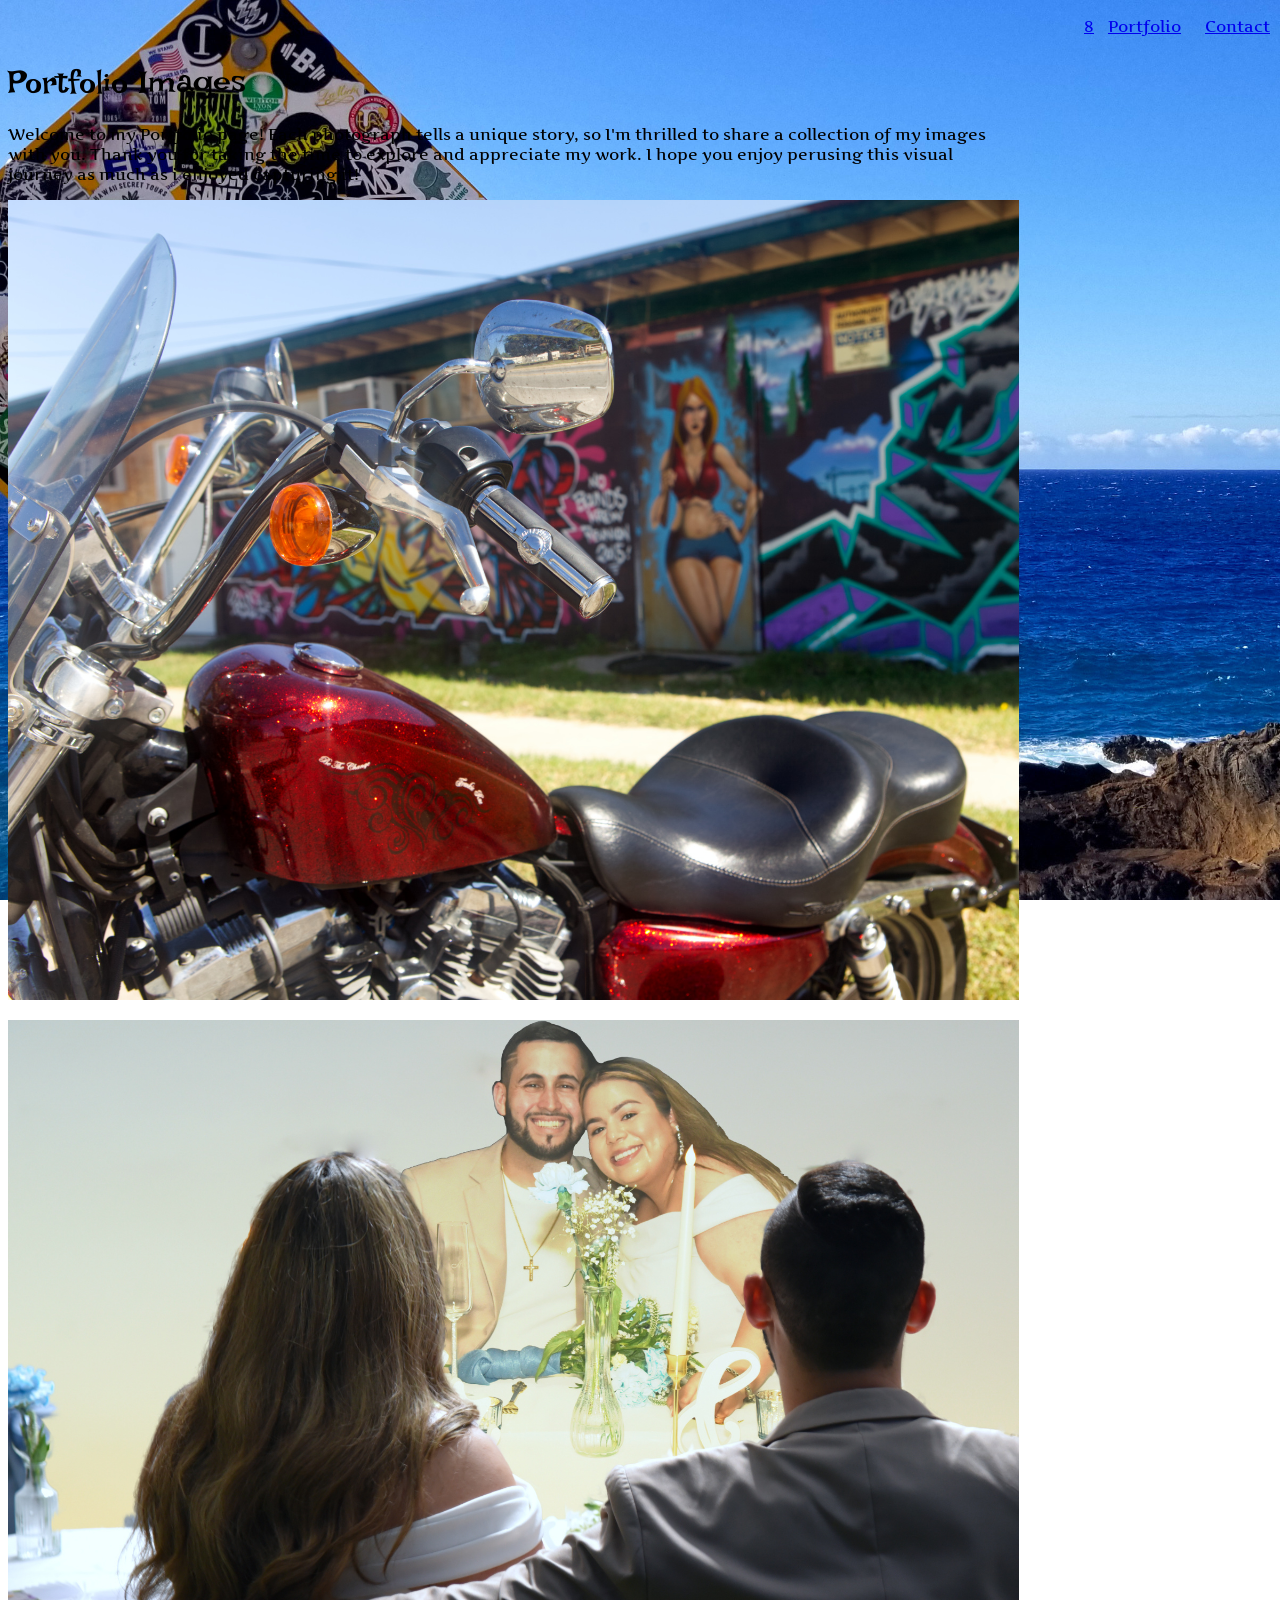
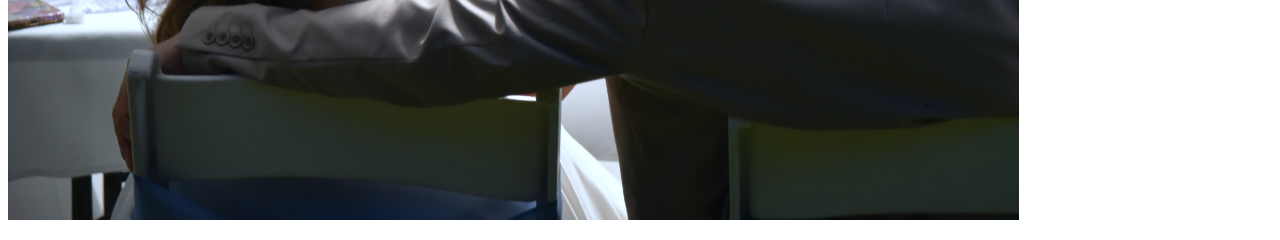
==== commit 90a86dcd: "Fix HTML portfolio image sizes" ====
--- a/static/portfolio.html
+++ b/static/portfolio.html
@@ -32,13 +32,13 @@
           <img src="../assets/Landscapes (Hana).jpg" height="800px">
         </li>
         <li>
-          <img src="../assets/Natural Japanese Beauty (Hashi).jpg">
+          <img src="../assets/Natural Japanese Beauty (Hashi).jpg" height="800px">
         </li>
         <li>
-          <img src="../assets/Park and Such (28).jpg">
+          <img src="../assets/Park and Such (28).jpg" height="800px">
         </li>
         <li>
-          <img src="../assets/Water Story (CO).jpg">
+          <img src="../assets/Water Story (CO).jpg" height="800px">
         </li>
       </ul>
     </section>
@@ -49,13 +49,13 @@
           <img src="../assets/Wedding Couple Merge.jpg" height="800px">
         </li>
         <li>
-          <img src="../assets/Wedding Group Merge.jpg">
+          <img src="../assets/Wedding Group Merge.jpg" height="800px">
         </li>
         <li>
-          <img src="../assets/Wedding Mirror selfie.jpg">
+          <img src="../assets/Wedding Mirror selfie.jpg" height="800px">
         </li>
         <li>
-          <img src="../assets/Wedding Mirror.jpg">
+          <img src="../assets/Wedding Mirror.jpg" height="800px">
         </li>
       </ul>
     </section>
@@ -67,3 +67,4 @@
 
 
 
+
